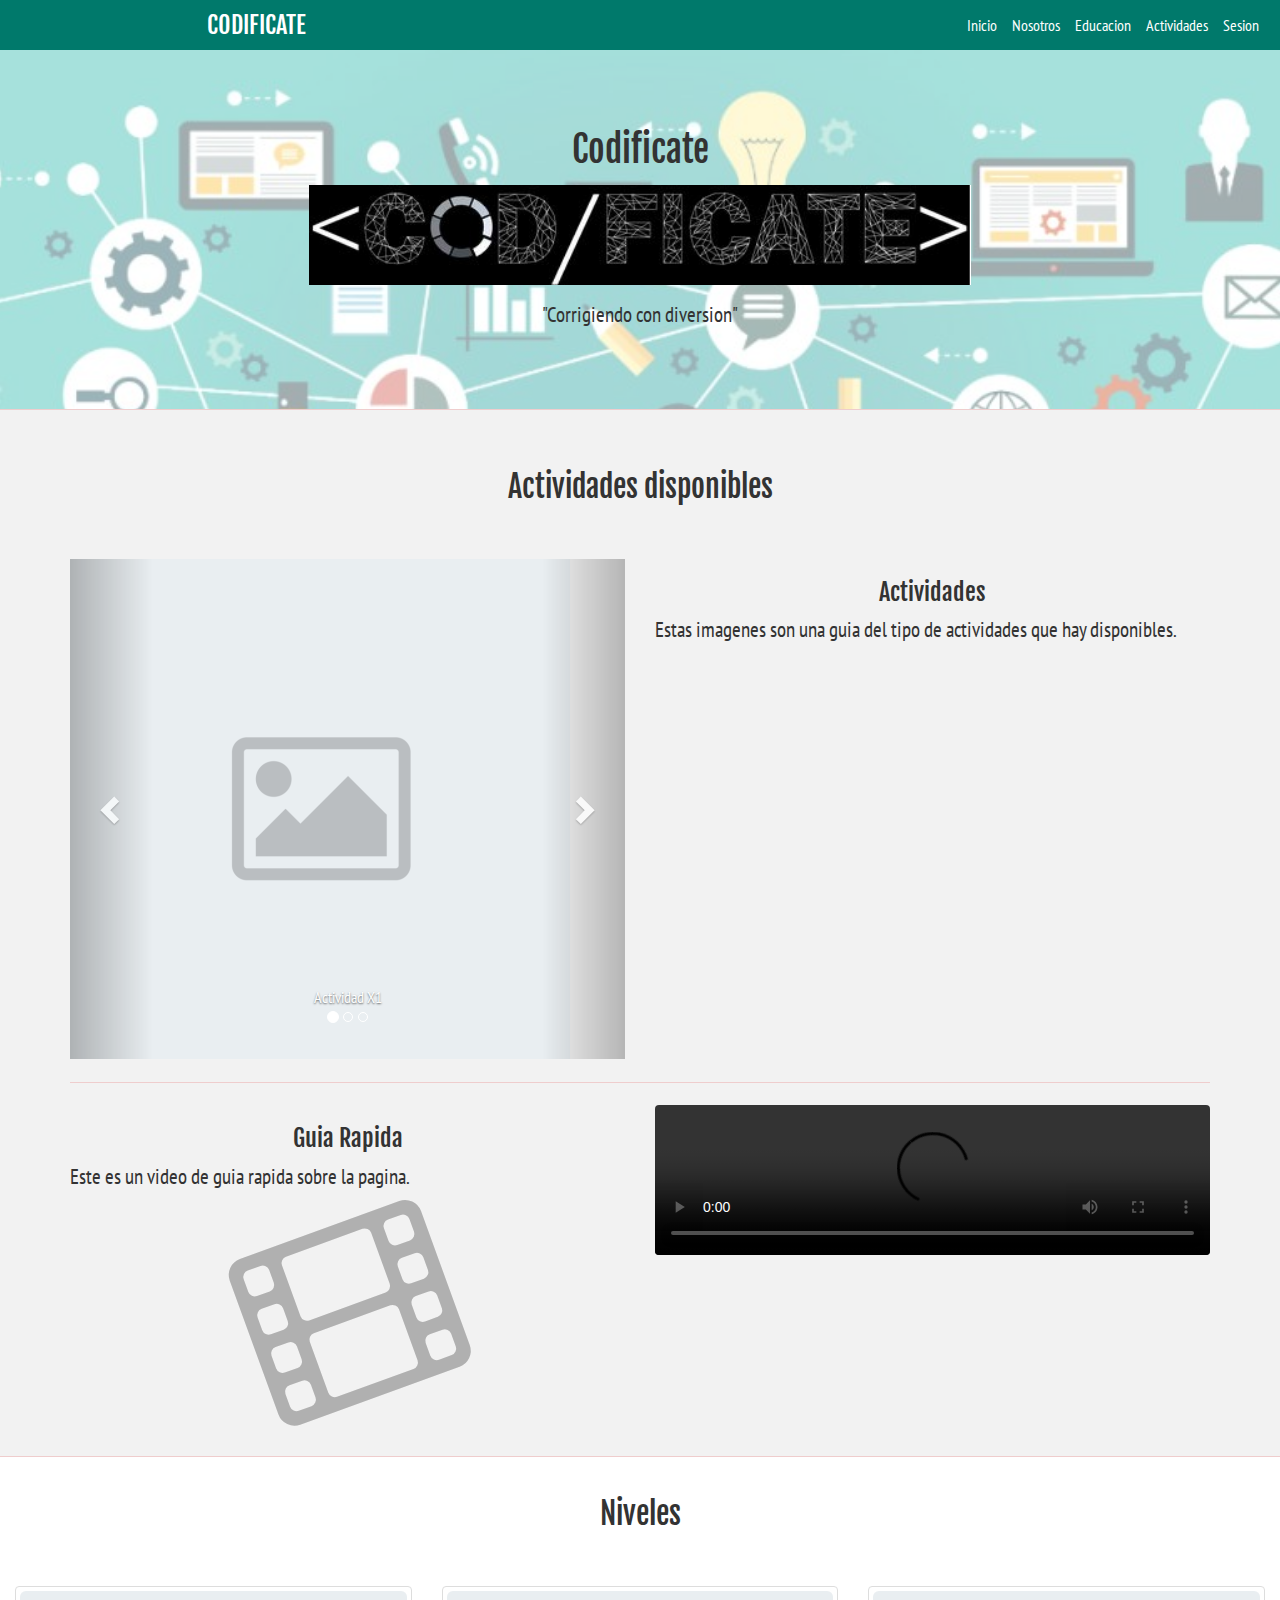
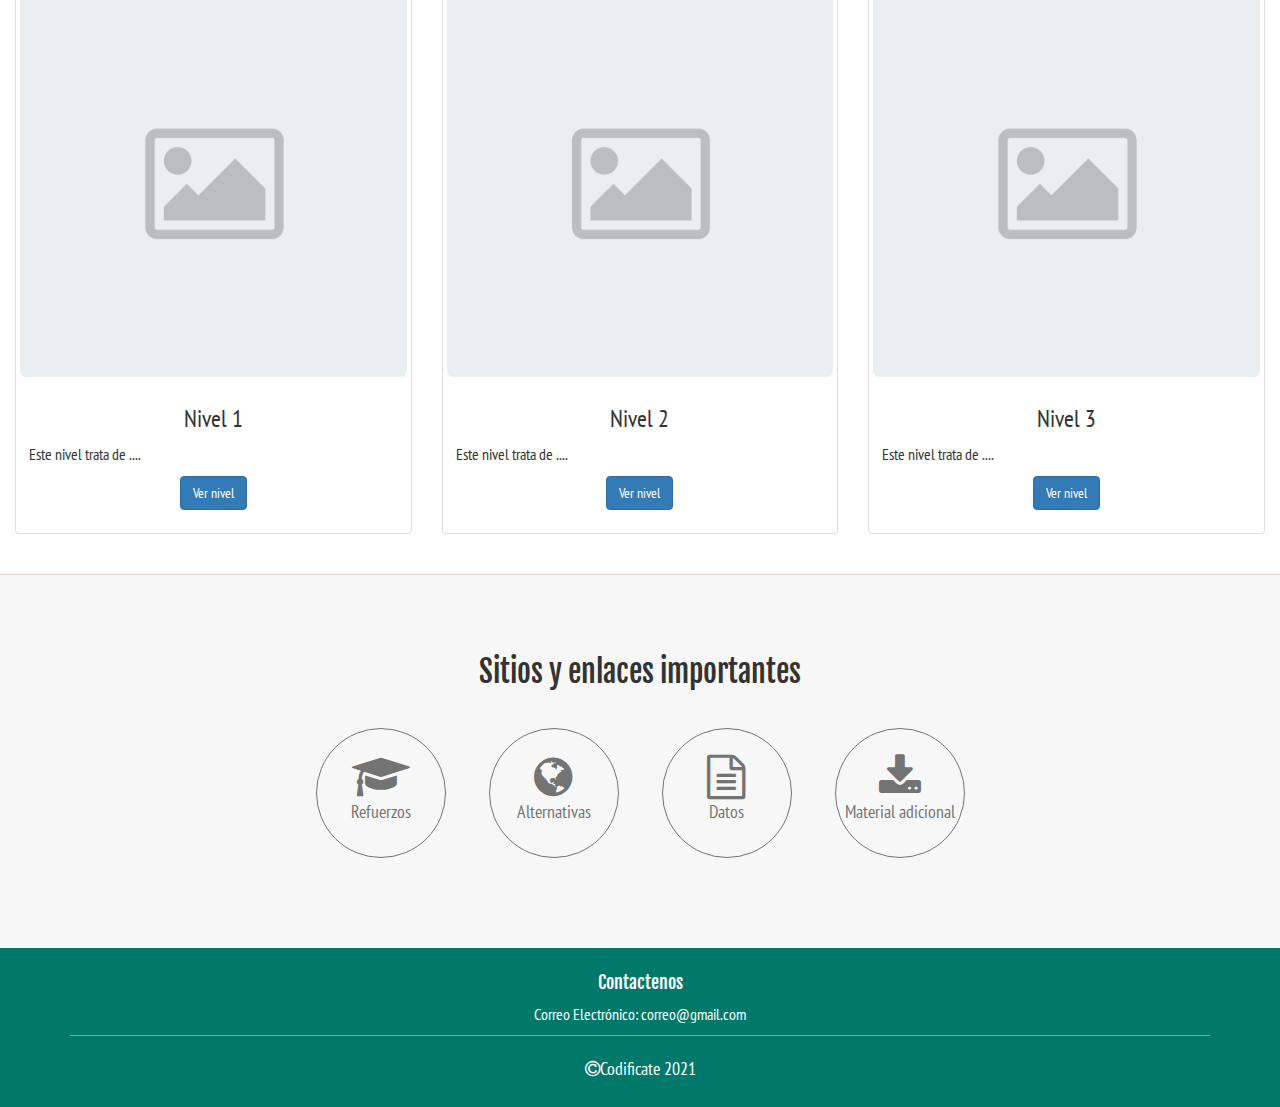
==== index.html @ 6e5decf4 "." ====
<!DOCTYPE html>
<html lang="es">
<head>
	<meta charset="UTF-8">
	<meta name="viewport" content="width=device-width, initial-scale=1">
	<title>Codificate</title>
	<link rel="stylesheet" href="css/font-awesome.min.css">
	<link rel="stylesheet" href="css/normalize.css">
	<link rel="stylesheet" href="css/bootstrap.min.css">
	<link href='http://fonts.googleapis.com/css?family=PT+Sans+Narrow' rel='stylesheet' type='text/css'>
	<link href='http://fonts.googleapis.com/css?family=Fjalla+One' rel='stylesheet' type='text/css'>
	<link rel="stylesheet" href="css/style.css">
	<script src="//ajax.googleapis.com/ajax/libs/jquery/1.11.2/jquery.min.js"></script>
	<script>window.jQuery || document.write('<script src="js/jquery-1.11.2.min.js"><\/script>')</script>
	<script src="js/modernizr.js"></script>
	<script src="js/bootstrap.min.js"></script>
	<script src="js/main.js"></script>
</head>
<body>
	<!--======================================== Boton ir arriba ========================================-->
	<i class="btn-up fa fa-arrow-circle-o-up hidden-xs"></i>
	<!--======================================== Navegación ========================================-->
	<header class="full-reset header">
		<!--======================================== Logo(Nombre INS) ========================================-->
		<div class="full-reset logo">
			<span class="hidden-lg hidden-md">Codi</span>
			<span class="hidden-xs hidden-sm">CODIFICATE</span>
		</div>
		<!--======================================== Links de navegación ========================================-->
		<nav class="full-reset navigation">
			<ul class="full-reset list-unstyled">
				<li><a href="index.html">Inicio</a></li>
				<li><a href="nosotros.html">Nosotros</a></li>
				<li><a href="educacion.html">Educacion</a></li>
				<li><a href="actividades.html">Actividades</a></li>
				<li><a href="sesion.html">Sesion</a></li>
				<!-- <li><a href="galeria.html">Cerrar sesion</a></li> -->
				<!--<li><a href="#" class="btm-mega-menu">Más &nbsp;<i class="fa fa-caret-down"></i></a></li>-->
			</ul>
		</nav>
		<!--======================================== Mega menu ========================================-->
		<!--<div class="full-reset mega-menu">
			<div class="container">
				<div class="row">
					<div class="col-xs-12 col-sm-4">
						<span class="full-reset titles">Recursos educativos</span>
						<ul class="list-unstyled full-reset">
							<li><a href="#!" class="open-link-newTab"><i class="fa fa-search"></i>&nbsp; Buscar en GOOGLE</a></li>
							<li><a href="#!" class="open-link-newTab"><i class="fa fa-graduation-cap"></i>&nbsp; Plataforma (MOODLE)</a></li>
						</ul>
					</div>
					<div class="col-xs-12 col-sm-4">
						<span class="full-reset titles">Enlaces importantes</span>
						<ul class="list-unstyled full-reset">
							<li><a href="#!" class="open-link-newTab"><i class="fa fa-university"></i>&nbsp; MINED</a></li>
							<li><a href="#!"><i class="fa fa-paw"></i>&nbsp; ARA-MACAO</a></li>
							<li><a href="#!"><i class="fa fa-globe"></i>&nbsp; JOVENES A.T.T</a></li>
							<li><a href="#!" class="open-link-newTab"><i class="fa fa-flask"></i>&nbsp; UNIVERSIDADES</a></li>
							<li><a href="#!" class="open-link-newTab"><i class="fa fa-gavel"></i>&nbsp; GOBIERNO</a></li>
						</ul>
					</div>
					<div class="col-xs-12 col-sm-4">
						<span class="full-reset titles">Archivos</span>
						<ul class="list-unstyled full-reset">
							<li><a href="#!"><i class="fa fa-star-o"></i>&nbsp; Promociones INS</a></li>
							<li><a href="#!" class="open-link-newTab"><i class="fa fa-file-text-o"></i>&nbsp; Const. de conducta</a></li>
							<li><a href="#!"><i class="fa fa-download"></i>&nbsp; Descargas</a></li>
						</ul>
					</div>
				</div>
			</div>
			<i class="fa fa-times-circle btm-mega-menu close-mega-menu fa-2x"></i>
		</div>-->
		<!--======================================== Boton menu mobil ========================================-->
		<a href="#" class=" hidden-sm hidden-md hidden-lg pull-right button-menu-mobile show-close-menu-m"><i class="fa fa-ellipsis-v"></i></a>
	</header>
	<!--======================================== Logo & Lema ========================================-->
	<section class="full-reset font-cover" style="background-image: url(assets/img/font-index2.jpg);">
		<div class="full-reset" style="height: 100%; background-color: rgba(255,255,255,.6); padding: 60px 0;">
			<h1 class="text-center titles">Codificate</h1>
			<figure class="Logo-Ins-Index">
				<img src="assets/img/logoCod.JPG" alt="Logo" class="img-responsive">
			</figure>
			<p class="lead text-center">
				"Corrigiendo con diversion"
			</p>
		</div>
	</section>
	<div class="divider-general"></div>
	<!--======================================== Video corto & carrusel========================================-->
	<section class="full-reset" style="background-color: rgb(242, 242, 242); padding: 40px 0;">
		<div class="container">
			<h2 class="text-center titles">Actividades disponibles</h2>
			<br><br>
			<!--======================================== Carrusel ========================================-->
			<div class="row">
				<div class="col-xs-12 col-sm-6 col-sm-push-6">
					<h3 class="text-center titles">Actividades</h3>
					<p class="lead">Estas imagenes son una guia del tipo de actividades que hay disponibles.
					</p>
				</div>
				<div class="col-xs-12 col-sm-6 col-sm-pull-6">
					<div id="slider-ins" class="carousel slide" data-ride="carousel">
					  <!-- Indicadores -->
					  <ol class="carousel-indicators">
					    <li data-target="#slider-ins" data-slide-to="0" class="active"></li>
					    <li data-target="#slider-ins" data-slide-to="1"></li>
					    <li data-target="#slider-ins" data-slide-to="2"></li>
					  </ol>

					  <!-- Imagenes -->
					  <div class="carousel-inner" role="listbox">
						
						<!-- Primera imagen -->
					    <div class="item active">
					      <img src="assets/gallery/default.png" alt="Default">
					      <div class="carousel-caption">
					        Actividad X1
					      </div>
					    </div>
						
						<!-- Segunda imagen -->
					    <div class="item">
					      <img src="assets/gallery/default.png" alt="Default">
					      <div class="carousel-caption">
							  Actividad X2
					      </div>
					    </div>
						
						<!-- Tercera imagen -->
					    <div class="item">
					      <img src="assets/gallery/default.png" alt="Default">
					      <div class="carousel-caption">
							  Actividad X3
					      </div>
					    </div>
					    
					  </div>

					  <!-- Controles -->
					  <a class="left carousel-control" href="#slider-ins" role="button" data-slide="prev">
					    <span class="glyphicon glyphicon-chevron-left" aria-hidden="true"></span>
					    <span class="sr-only">Previous</span>
					  </a>
					  <a class="right carousel-control" href="#slider-ins" role="button" data-slide="next">
					    <span class="glyphicon glyphicon-chevron-right" aria-hidden="true"></span>
					    <span class="sr-only">Next</span>
					  </a>
					</div>
				</div>
			</div>
			<br>
			<div class="divider-general"></div>
			<br>
			<!--======================================== Video ========================================-->
			<div class="row">
				<div class="col-xs-12 col-sm-6">
					<h3 class="text-center titles">Guia Rapida</h3>
					<p class="lead">Este es un video de guia rapida sobre la pagina.</p>
					<i class="fa fa-film icon-index hidden-xs hidden-sm"></i>
				</div>
				<div class="col-xs-12 col-sm-6">
					<video controls>
						<source src="assets/video/intro.mp4" type="video/mp4">
					</video>
				</div>
			</div>
		</div>
	</section>
	<div class="divider-general"></div>
	<!--======================================== Acontecer institucional ========================================-->
	<section class="events-ins">
		<div class="container-fluid">
			<h2 class="text-center titles">Niveles</h2>
			<br><br>
			<div class="row">
				<!--======================================== Articulo 1 ========================================-->
				<article class="col-xs-12 col-sm-6 col-md-4">
					<div class="thumbnail">
				      <img src="assets/gallery/default.png" alt="IMG" class="img-responsive img-rounded">
				      <div class="caption">
				        <h3 class="text-center">Nivel 1</h3>
				        <p class="text-justify">Este nivel trata de ....</p>
				        <p class="text-center"><a href="actividades.html#b-nivel1" class="btn btn-primary" role="button">Ver nivel</a></p>
				      </div>
				    </div>
				</article>
				<!--======================================== Articulo 2 ========================================-->
				<article class="col-xs-12 col-sm-6 col-md-4">
					<div class="thumbnail">
				      <img src="assets/gallery/default.png" alt="IMG" class="img-responsive img-rounded">
				      <div class="caption">
				        <h3 class="text-center">Nivel 2</h3>
				        <p class="text-justify">Este nivel trata de ....</p>
				        <p class="text-center"><a href="actividades.html#b-nivel2" class="btn btn-primary" role="button">Ver nivel</a></p>
				      </div>
				    </div>
				</article>
				<!--======================================== Articulo 3 ========================================-->
				<article class="col-xs-12 col-sm-6 col-md-4">
					<div class="thumbnail">
				      <img src="assets/gallery/default.png" alt="IMG" class="img-responsive img-rounded">
				      <div class="caption">
				        <h3 class="text-center">Nivel 3</h3>
				        <p class="text-justify">Este nivel trata de ....</p>
				        <p class="text-center"><a href="actividades.html#b-nivel3" class="btn btn-primary" role="button">Ver nivel</a></p>
				      </div>
				    </div>
				</article>
			</div>
		</div>
	</section>
	<div class="divider-general"></div>
	<!--======================================== Enlaces importantes ========================================-->
	<section class="text-center important-links-index">
		<h2 class="titles">Sitios y enlaces importantes</h2>

		<a href="#!" class="open-link-newTab">
			<i class="fa fa-graduation-cap"></i>
			<p>Refuerzos</p>
		</a>

	

		<a href="#!" class="open-link-newTab">
			<i class="fa fa-globe"></i>
			<p>Alternativas</p>
		</a>

		<!--<a href="#!" class="open-link-newTab">
			<i class="fa fa-star-o"></i>
			<p>Ultima act. añadida</p>
		</a>-->

		<a href="#!" class="open-link-newTab">
			<i class="fa fa-file-text-o"></i>
			<p>Datos</p>
		</a>

		<a href="#!" class="open-link-newTab">
			<i class="fa fa-download"></i>
			<p>Material adicional</p>
		</a>
	</section>
	<!--======================================== Pie de pagina ========================================-->
	<footer class="full-reset footer">
		<div class="full-reset" style="padding: 15px 0;">
			<div class="container">
				<div class="row">
					<div class="col-xs-12 col-sm-4">
						<!--<h4 class="titles text-center">Visitenos en</h4>
						<p class="text-center">Lorem ipsum dolor sit amet, consectetur adipisicing elit.</p>-->
					</div>
					<div class="col-xs-12 col-sm-4">
						<h4 class="titles text-center">Contactenos</h4>
						<p class="text-center">Correo Electrónico: correo@gmail.com</p>
					</div>
					<!--<div class="col-xs-12 col-sm-4">
						<h4 class="titles subtitles-footer">Siguenos en</h4>
						<ul class="list-unstyled links-footer">
							<li><a href="#!" class="open-link-newTab"><i class="fa fa-facebook"></i> &nbsp; Facebook</a></li>
							<li><a href="#!" class="open-link-newTab"><i class="fa fa-twitter"></i> &nbsp; Twitter</a></li>
							<li><a href="#!" class="open-link-newTab"><i class="fa fa-google-plus"></i> &nbsp; Google+</a></li>
						</ul>
					</div>-->
					<div class="col-xs-12">
						<div class="full-reset footer-copyright"><i class="fa fa-copyright"></i>Codificate 2021</div>
					</div>
				</div>
			</div>
		</div>
	</footer>
</body>
</html>
---- css/style.css ----
/*=======================================================================================================
=                                              Estilos generales                                        =
========================================================================================================*/
html, body {
    height: 100%;
    margin: 0;
    padding: 0;
    width: 100%;
    font-family: 'PT Sans Narrow', sans-serif;
    font-size: 16px;
    background-color: #fff;
    position: relative;
}
video{
    width: 100%;
    height: auto;
    display: block;
    border-radius: 4px;
}
.full-reset{
    margin: 0;
    padding: 0;
    width: 100%;
}
.font-cover{
    background-color: #fff;
    background-position: center center;
    background-repeat: no-repeat;
    background-size: cover;
    background-attachment: fixed;
}
.titles{
    font-family: 'Fjalla One', sans-serif;
}
.center-box{
    margin: 0 auto;
}
.btn-up{
    position: fixed;
    bottom: 2%;
    right: 2%;
    z-index: 9999;
    background: transparent;
    width: 29px;
    height: auto;
    color: #00897B;;
    line-height: 25px;
    font-size: 30px;
    text-align: center;
    border-radius: 50px;
    cursor: pointer;
    text-shadow: 0 0 1px #333;
    display: none;
}
.divider-general{
    width: 100%;
    height: 1px;
    margin: 0;
    padding: 0;
    background-color: #EFCDCD;
}
.table > tbody > tr > td,
.table > thead > tr > th{
    vertical-align: middle;
}
/*************** Estilos del header y nav ***************/
.header{
    background-color: #00796b;
    height: 50px;
    color: #fff;
    position: relative;
    z-index: 97;
}
.logo{
    height: 50px;
    line-height: 50px;
    text-align: center;
    font-size: 24px;
    font-family: 'Fjalla One', sans-serif;
    width: 15%;
    position: absolute;
    top: 0;
    left: 0;
}
.navigation{
    height: 50px;
    width: 85%;
    position: absolute;
    top: 0;
    right: 0;
}
.navigation ul{
    height: 50px;
    padding-right: 15px;
    text-align: right;
}
.navigation ul li{
    position: relative;
    display: inline-block;
    height: 50px;
    margin: 0;
    padding: 0 1px;
}
.navigation ul li a{
    position: relative;
    text-align: center;
    color: #fff;
    height: 50px;
    width: 100%;
    line-height: 50px;
    font-size: 16px;
    padding: 0 5px;
    cursor: pointer;
    display: block;
    -webkit-user-select: none;
    -moz-user-select: none;
    -ms-user-select: none;
    user-select: none;
}
.navigation ul li a:active,
.navigation ul li a:focus{
    outline: none;
    text-decoration: none;
}
.navigation ul li a:hover{
    color: #F0F4C3;
    text-decoration: none;
}
.button-menu-mobile{
    margin: 0;
    padding: 0 17px;
    font-size: 25px;
    color: #fff;
    line-height: 50px;
    height: 50px;
    transition: all .3s ease-in-out;
}
.button-menu-mobile:focus,
.button-menu-mobile:active{
    color: #fff;
    outline: none;
}
.button-menu-mobile:hover{
    color: #fff;
}
.mega-menu{
    position: absolute;
    top: 50px;
    left: 0;
    background-color: rgba(0,121,107,.97);
    color: #fff;
    z-index: 99999;
    border-top: 1px solid rgba(255,255,255,.5);
    padding: 20px 0;
    opacity: 0;
    pointer-events: none;
    transition: .4s all ease-in-out;
}
.mega-menu span{
    color: #F0F4C3;
}
.mega-menu ul{
    padding: 10px 0 0 0;
}
.mega-menu ul li,
.mega-menu ul li a{
    height: 30px;
    line-height: 30px;
}
.mega-menu ul li{
   display: block;
   width: 100%; 
}
.mega-menu ul li a{
    color: #fff;
    -moz-transition: .3s all ease-in-out;
    -ms-transition: .3s all ease-in-out;
    -webkit-transition: .3s all ease-in-out;
    transition: .3s all ease-in-out;
}
.mega-menu ul li a:hover{
    text-decoration: none;
    color: #FFA726;
}
.mega-menu ul li a:active,
.mega-menu ul li a:focus{
    outline: none;
    text-decoration: none;
}
.show-mega-menu{
    opacity: 1;
    height: auto !important;
    pointer-events: auto;
}
.close-mega-menu{
    color: #fff !important;
    position: absolute;
    cursor: pointer;
    right: 15px;
    bottom: 10px;
}
/*************** Estilos del pie de pagina ***************/
.footer{ 
    clear:both;
    color: #fff;
    background-color: #00796b;
    position: relative;
    height: auto;
}
.footer-copyright{
    padding: 20px 0 10px 0;
    font-size: 18px;
    text-align: center;
    border-top: 1px solid rgba(255,255,255,.4);
}
.links-footer,
.subtitles-footer{
    padding-left: 50px;
}

.links-footer li a{
    color: #fff;
}
.links-footer li a:hover{
    color: #FFCA28;
    text-decoration: none;
}
.links-footer li a:active,
.links-footer li a:focus{
    outline: none;
    text-decoration: none;
    color: #FFCA28;
}
/*=======================================================================================================
=                                              Estilos index                                            =
========================================================================================================*/
.Logo-Ins-Index img{
    height: 100px;
    margin: 15px auto;
}
.icon-index{
    font-size: 190px;
    margin: 15px;
    transform: rotate(-20deg);
    -moz-transform: rotate(-20deg);
    -ms-transform: rotate(-20deg);
    -webkit-transform: rotate(-20deg);
    display: block;
    text-align: center;
    color: #B0B0B0;
}
/************** Sitios de la institución ***************/
.important-links-index{
    background-color: #F7F7F7; 
    padding: 60px 0;
    height: auto;
}
.important-links-index a{
    border: 1px solid #737373;
    background-color: transparent;
    height: 130px;
    width: 130px;
    display: inline-block;
    border-radius: 50%;
    color: #737373;
    margin: 30px 20px;
    text-align: center;
    transition: .3s all ease-in-out;
    -moz-transition: .3s all ease-in-out;
    -ms-transition: .3s all ease-in-out;
    -webkit-transition: .3s all ease-in-out;
}
.important-links-index a:hover{
    text-decoration: none;
    background-color: #2E7D32;
    border: 1px solid #F57C00;
    transform: scale(1.2);
    -moz-transform: scale(1.2);
    -ms-transform: scale(1.2);
    -webkit-transform: scale(1.2);
}
.important-links-index a:hover p,
.important-links-index a:hover i{
    color: #FFF;
}
.important-links-index a:active,
.important-links-index a:focus{
    outline: none;
    text-decoration: none;
}
.important-links-index a i,
.important-links-index a p{
    transition: .3s all ease-in-out;
    -moz-transition: .3s all ease-in-out;
    -ms-transition: .3s all ease-in-out;
    -webkit-transition: .3s all ease-in-out;
    transform: translateY(25px);
    -moz-transform: translateY(25px);
    -ms-transform: translateY(25px);
    -webkit-transform: translateY(25px);
}
.important-links-index a i{
    font-size: 45px;
}
.important-links-index a p{
    font-size: 18px;
}
/************** Estilos eventos***************/
.events-ins{
    position: relative;
    width: 100%;
    margin: 0;
    padding: 20px 0;
    height: auto;
    background-color: #fff;
}
/*=======================================================================================================
=                                            Estilos institucion                                        =
========================================================================================================*/
/*************** Estilos de la navegacion ***************/
.info-section-ins article{
    padding: 50px 0;
}
.scroll-navigation-ins{
    position: fixed;
    padding-top: 60px;
    height: 100%;
    top: 0;
    right: 0;
    width: 270px;
    border-left: 1px solid #EFCDCD;
    background-color: #F8F8F8;
}
.scroll-navigation-ins ul li{
    display: block;
    width: 100%;
    text-align: center;
    cursor: pointer;
    height: 35px;
    line-height: 35px;
    font-size: 16px;
    margin: 0;
    color: #1976D2;
    -mos-transition: all .3s ease-in-out;
    -ms-transition: all .3s ease-in-out;
    -webkit-transition: all .3s ease-in-out;
    transition: all .3s ease-in-out;
}
.scroll-navigation-ins ul li:hover{
    -moz-transform: scale(1.2);
    -ms-transform: scale(1.2);
    -webkit-transform: scale(1.2);
    transform: scale(1.2);
    color: #0D47A1;
}
.scroll-navigation-ins figure img{
    height: 100px;
}
#mapa-ins{
    margin: 0;
    padding: 0;
    width: 100%;
    height: 500px;
    border-radius: 4px;
}
/*=======================================================================================================
=                                             Estilos sesion                                           =
========================================================================================================*/
.login{
    text-align: center;
}

.section-gallery-ins{
    background-color: #fff; 
    padding: 30px 0;
    width: 100%;
}
.section-gallery-ins > article{
    padding-bottom: 30px;
    padding-top: 30px;
}
.section-gallery-ins > article > h2{
    padding-bottom: 40px;
}
.tile-gallery{
    position: relative;
    width: 100%;
    height: auto;
    border-radius: 5px;
    padding: 10px;
    background-color: #F7F7F7;
    border: 1px dashed #EFCDCD;
    margin: 10px 0;
}
.tile-gallery img{
    max-width: 200px;
    max-height: 200px;
    margin: 15px auto;
    display: block;
    border-radius: 50%;
}
.tile-gallery p{
    color: #000000;
}
.tile-gallery span{
    display: block;
    color: #696969;
    margin-bottom: 10px;
}
.tile-gallery a{
    color: #B0B0B0;
    display: block;
    font-size: 19px;
    margin: 10px 0;
    text-align: center;
    transition: .3s all ease-in-out;
    -moz-transition: .3s all ease-in-out;
    -ms-transition: .3s all ease-in-out;
    -webkit-transition: .3s all ease-in-out;
}
.tile-gallery a:hover{
    text-decoration: none;
    transform: scale(1.2);
    -moz-transform: scale(1.2);
    -ms-transform: scale(1.2);
    -webkit-transform: scale(1.2);
    color: #333;
}
.tile-gallery a:active,
.tile-gallery a:focus{
    outline: none;
    text-decoration: none;
}
/*=======================================================================================================
=                                        Media queries                                                  =
========================================================================================================*/

/* col-xs */
@media (max-width: 767px) {
    .font-cover{
        background-attachment: inherit;
    }
    .navigation{
        height: 0;
        width: 100%;
        position: absolute;
        top: 50px;
        background-color: #00796b;
        border-top: 1px solid rgba(255,255,255,.2);
        pointer-events: none;
        opacity: 0;
        transition: all .3s ease-in-out;
        -moz-transition: all .3s ease-in-out;
        -webkit-transition: all .3s ease-in-out;
        -ms-transition: all .3s ease-in-out;
        z-index: 99;
    }
    .show-navigations{
        pointer-events: auto;
        opacity: 1;
        height: auto !important;
    }
    .navigation ul{
        height: auto;
        padding-right: 10px;
        padding-left: 10px;
        text-align: left;
    }
    .navigation ul li{
        display: block;
        height: auto;
        padding: 0;
    }
    .navigation ul li a{
         text-align: left;
         height: 40px;
         width: 100%;
         line-height: 40px;
         font-size: 16px;
         padding: 0;
         border-bottom: 1px solid rgba(255,255,255,.2);
    }
    h1{
        font-size: 22px;
    }
    h2{
        font-size: 20px;
    }
    h3{
        font-size: 18px;
    }
    .links-footer,
    .subtitles-footer{
        padding-left: 0;
        text-align: center;
    }
    #mapa-ins{
        margin: 0 auto;
        width: 90%;
        height: 370px;
    }
    .close-mega-menu{
        bottom: 0;
        top: 7px;
    }
    .mega-menu ul{
        margin-bottom: 25px;
    }
}

/* col-sm */
@media (min-width: 768px) and (max-width: 991px) {
    h1{
        font-size: 25px;
    }
    h2{
        font-size: 22px;
    }
    h3{
        font-size: 20px;
    }
    .scroll-navigation-ins{
        width: 235px;
    }
    .Logo-Ins-Index img{
        height: 200px;
    }
}

/* col-md */
@media (min-width: 992px) and (max-width: 1199px) {
    .navigation{
        width: 64%;
    } 
    .logo{
        width: 36%;
        font-size: 20px;
    } 
    .scroll-navigation-ins{
        width: 230px;
    }
}

/* col-lg */
@media (min-width: 1200px) {
    .navigation{
        width: 60%;
    } 
    .logo{
        width: 40%;
    } 
}
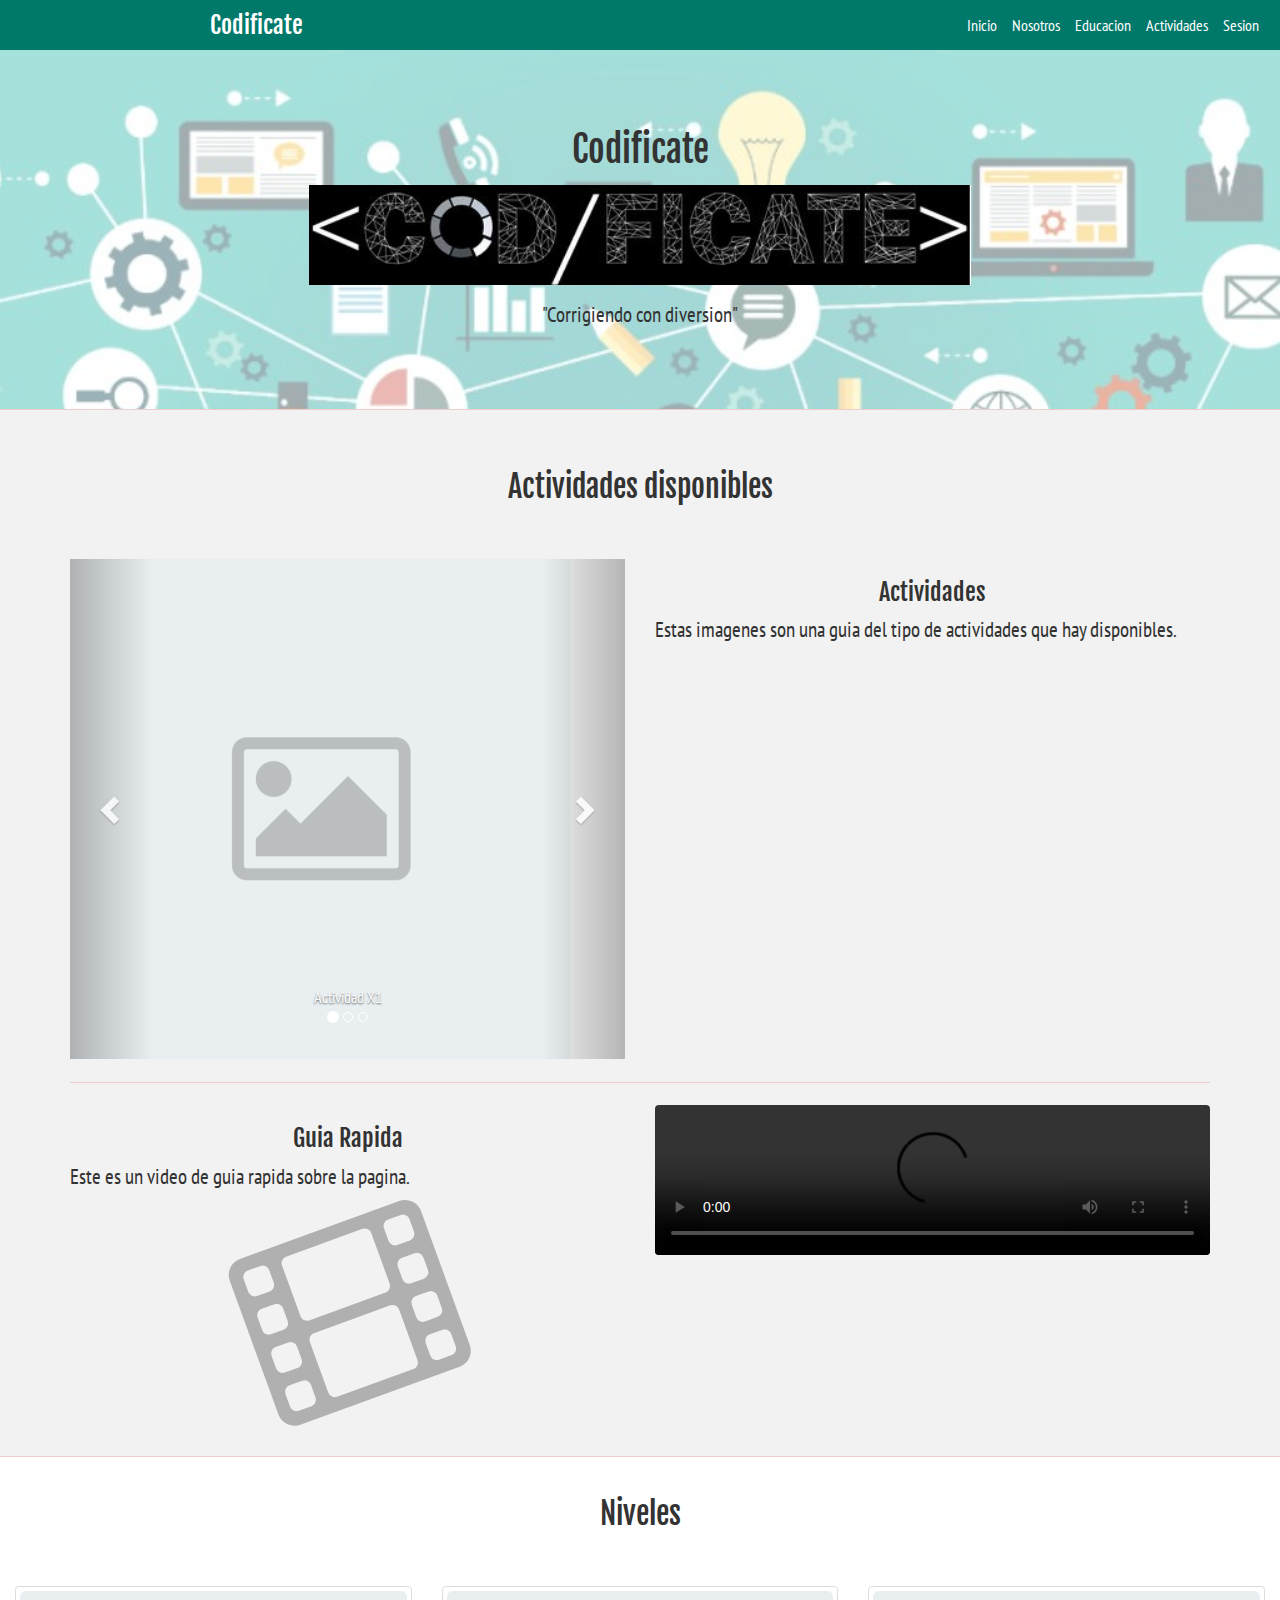
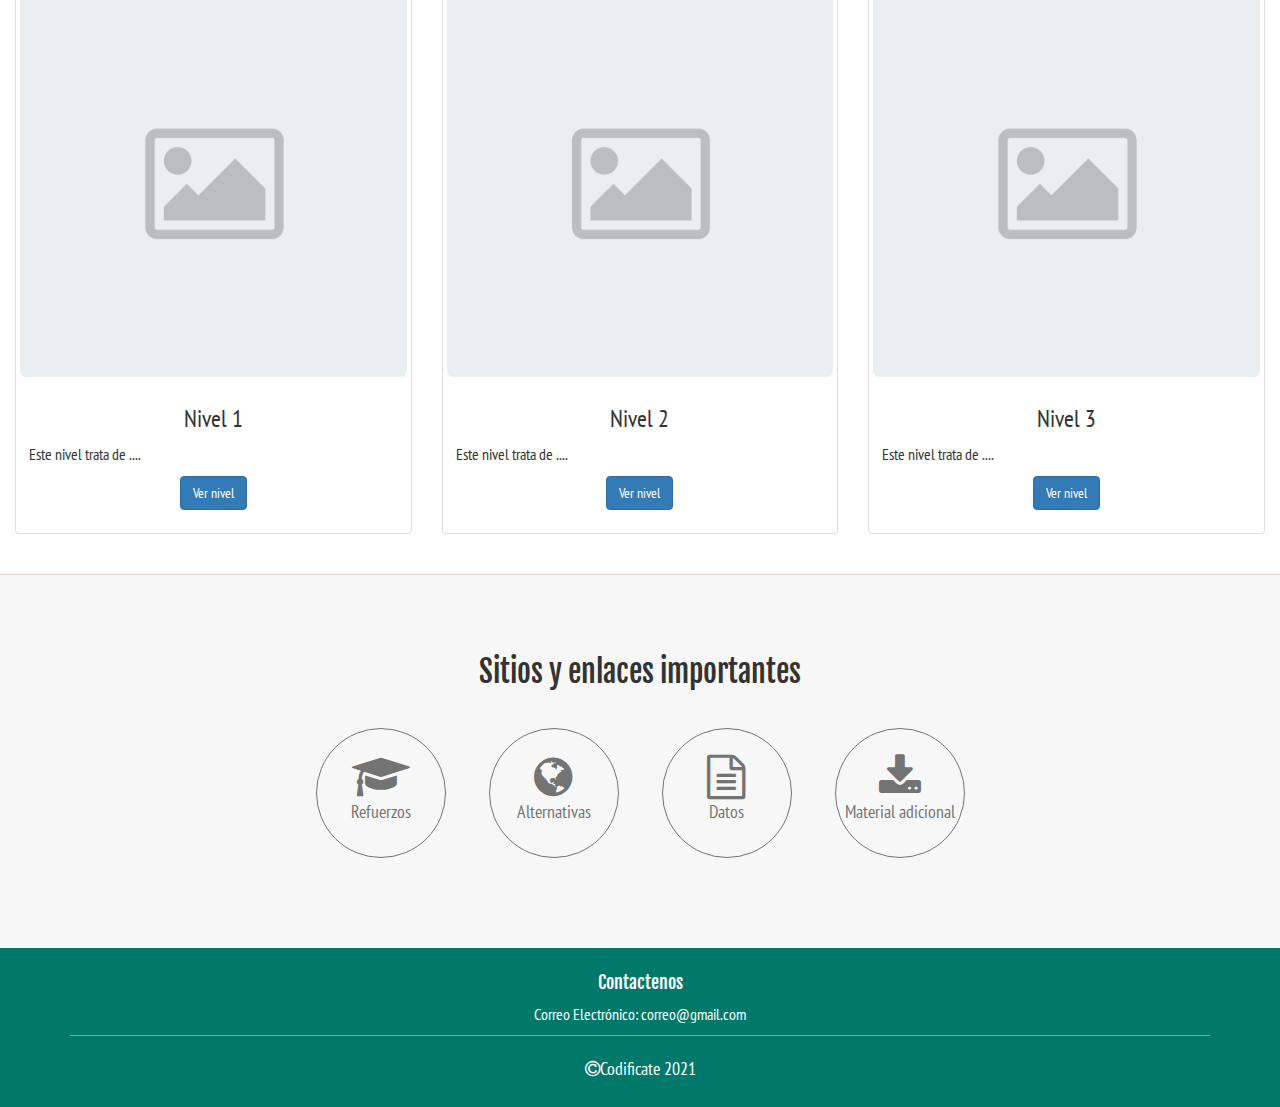
==== commit d634859a: "." ====
--- a/index.html
+++ b/index.html
@@ -23,8 +23,8 @@
 	<header class="full-reset header">
 		<!--======================================== Logo(Nombre INS) ========================================-->
 		<div class="full-reset logo">
-			<span class="hidden-lg hidden-md">Codi</span>
-			<span class="hidden-xs hidden-sm">CODIFICATE</span>
+			<span class="hidden-lg hidden-md">Codificate</span>
+			<span class="hidden-xs hidden-sm">Codificate</span>
 		</div>
 		<!--======================================== Links de navegación ========================================-->
 		<nav class="full-reset navigation">
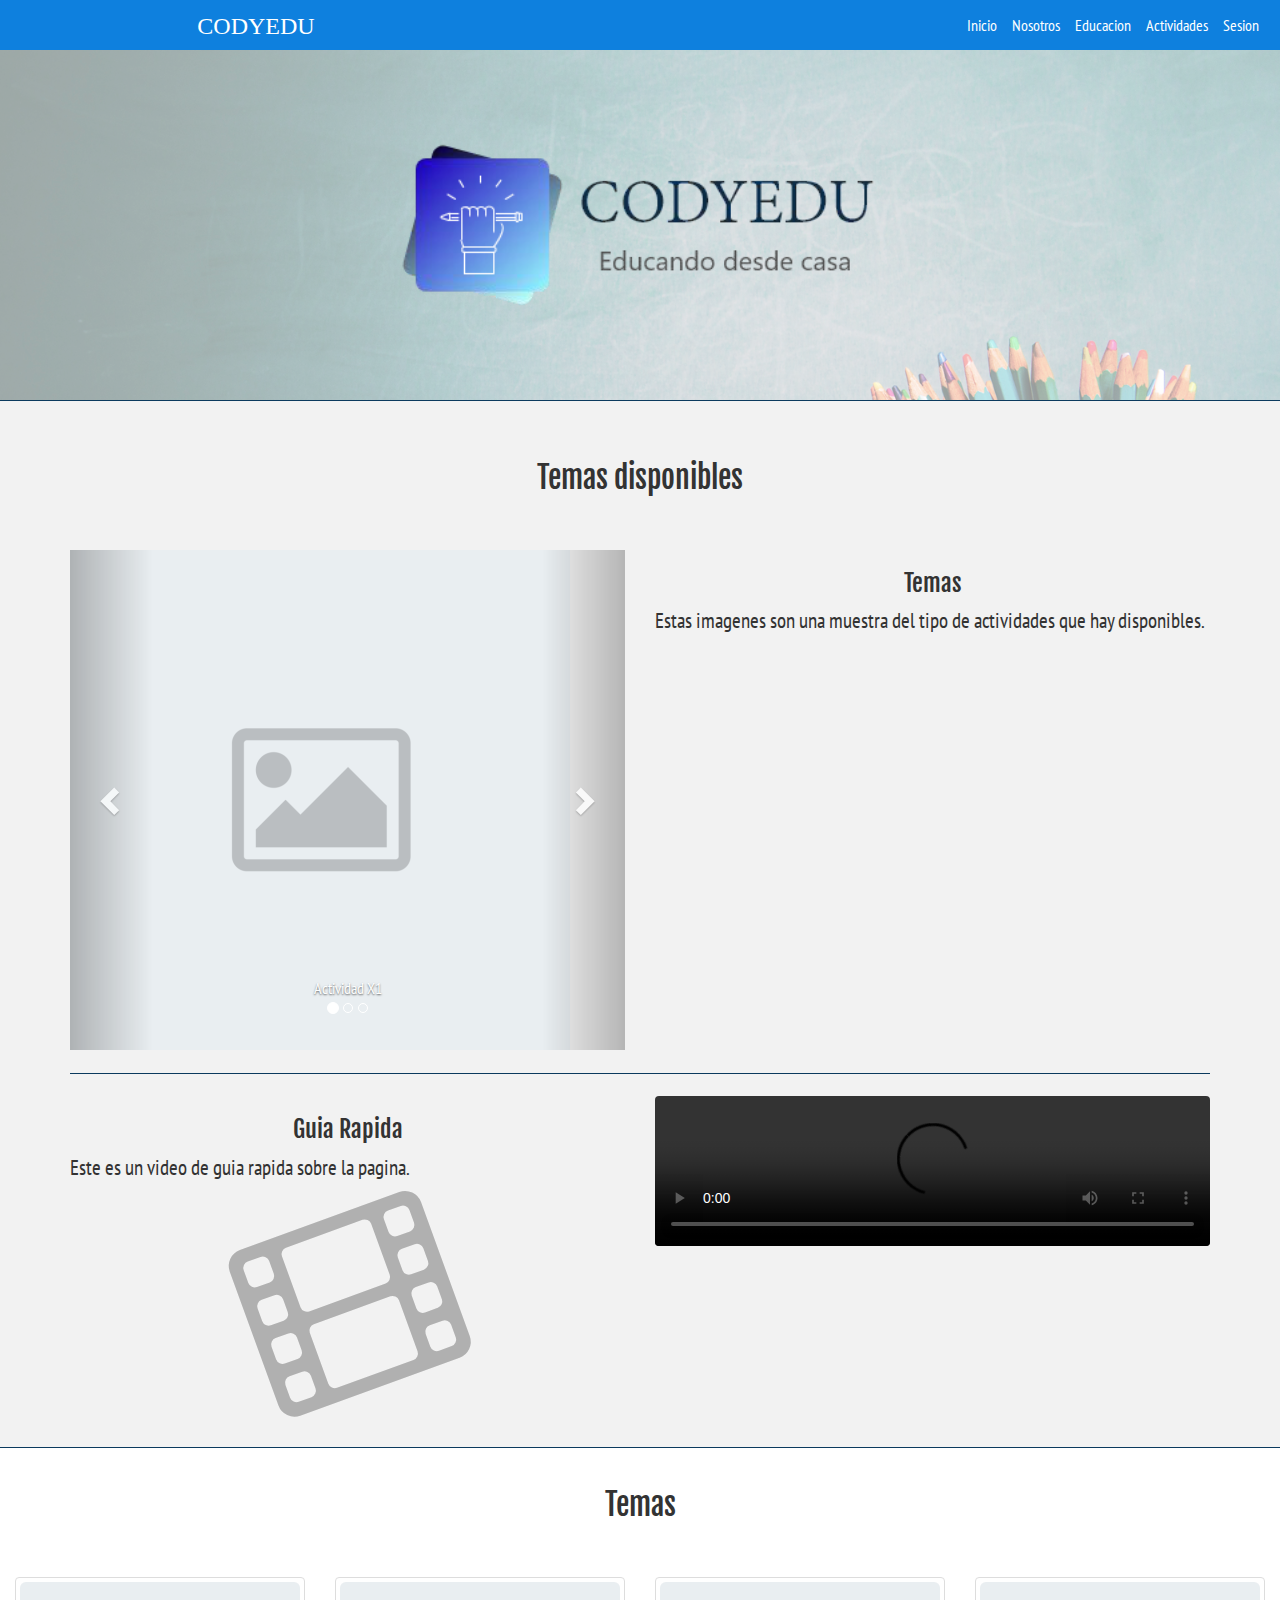
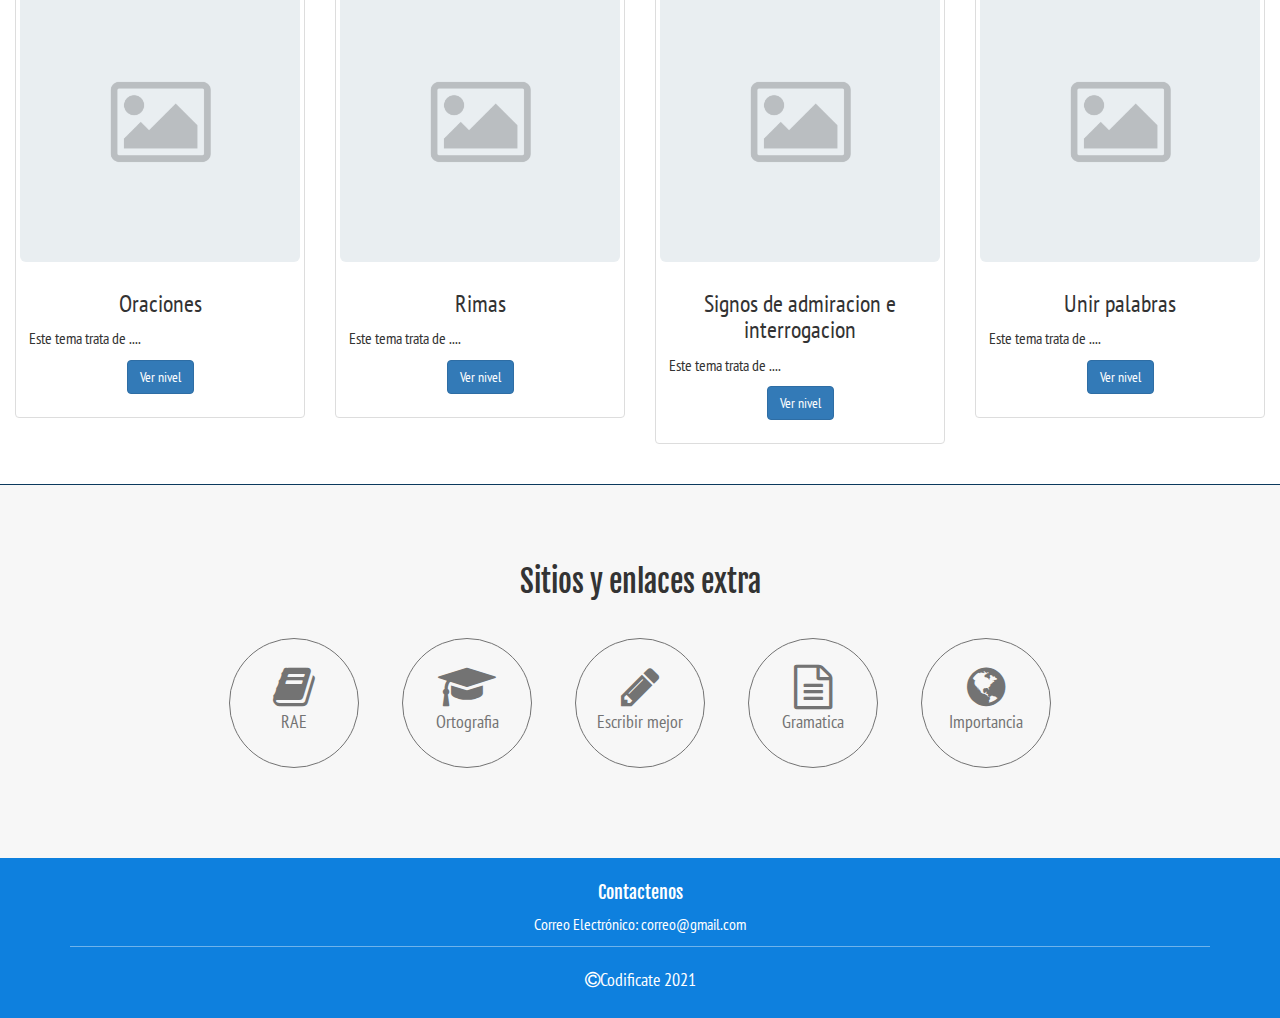
==== commit bc794963: "." ====
--- a/index.html
+++ b/index.html
@@ -23,8 +23,8 @@
 	<header class="full-reset header">
 		<!--======================================== Logo(Nombre INS) ========================================-->
 		<div class="full-reset logo">
-			<span class="hidden-lg hidden-md">Codificate</span>
-			<span class="hidden-xs hidden-sm">Codificate</span>
+			<span class="hidden-lg hidden-md" id="codyeduHeadS">CODYEDU</span>
+			<span class="hidden-xs hidden-sm" ID="codyeduHead">CODYEDU</span>
 		</div>
 		<!--======================================== Links de navegación ========================================-->
 		<nav class="full-reset navigation">
@@ -75,28 +75,28 @@
 		<a href="#" class=" hidden-sm hidden-md hidden-lg pull-right button-menu-mobile show-close-menu-m"><i class="fa fa-ellipsis-v"></i></a>
 	</header>
 	<!--======================================== Logo & Lema ========================================-->
-	<section class="full-reset font-cover" style="background-image: url(assets/img/font-index2.jpg);">
+	<section class="full-reset font-cover" style="background-image: url(assets/img/font-index3.jpg);">
 		<div class="full-reset" style="height: 100%; background-color: rgba(255,255,255,.6); padding: 60px 0;">
-			<h1 class="text-center titles">Codificate</h1>
+			<!--<h1 class="text-center titles">Codificate</h1>-->
 			<figure class="Logo-Ins-Index">
-				<img src="assets/img/logoCod.JPG" alt="Logo" class="img-responsive">
+				<img src="assets/img/logoCod.png" alt="Logo" class="img-responsive" id="logoIndex">
 			</figure>
-			<p class="lead text-center">
+			<!--<p class="lead text-center">
 				"Corrigiendo con diversion"
-			</p>
+			</p>-->
 		</div>
 	</section>
 	<div class="divider-general"></div>
 	<!--======================================== Video corto & carrusel========================================-->
 	<section class="full-reset" style="background-color: rgb(242, 242, 242); padding: 40px 0;">
 		<div class="container">
-			<h2 class="text-center titles">Actividades disponibles</h2>
+			<h2 class="text-center titles">Temas disponibles</h2>
 			<br><br>
 			<!--======================================== Carrusel ========================================-->
 			<div class="row">
 				<div class="col-xs-12 col-sm-6 col-sm-push-6">
-					<h3 class="text-center titles">Actividades</h3>
-					<p class="lead">Estas imagenes son una guia del tipo de actividades que hay disponibles.
+					<h3 class="text-center titles">Temas</h3>
+					<p class="lead">Estas imagenes son una muestra del tipo de actividades que hay disponibles.
 					</p>
 				</div>
 				<div class="col-xs-12 col-sm-6 col-sm-pull-6">
@@ -134,7 +134,13 @@
 							  Actividad X3
 					      </div>
 					    </div>
-					    
+
+						  <div class="item">
+							  <img src="assets/gallery/default.png" alt="Default">
+							  <div class="carousel-caption">
+								  Actividad X4
+							  </div>
+						  </div>
 					  </div>
 
 					  <!-- Controles -->
@@ -171,75 +177,86 @@
 	<!--======================================== Acontecer institucional ========================================-->
 	<section class="events-ins">
 		<div class="container-fluid">
-			<h2 class="text-center titles">Niveles</h2>
+			<h2 class="text-center titles">Temas</h2>
 			<br><br>
 			<div class="row">
 				<!--======================================== Articulo 1 ========================================-->
-				<article class="col-xs-12 col-sm-6 col-md-4">
+				<article class="col-xs-12 col-sm-6 col-md-3">
 					<div class="thumbnail">
 				      <img src="assets/gallery/default.png" alt="IMG" class="img-responsive img-rounded">
 				      <div class="caption">
-				        <h3 class="text-center">Nivel 1</h3>
-				        <p class="text-justify">Este nivel trata de ....</p>
+				        <h3 class="text-center">Oraciones</h3>
+				        <p class="text-justify">Este tema trata de ....</p>
 				        <p class="text-center"><a href="actividades.html#b-nivel1" class="btn btn-primary" role="button">Ver nivel</a></p>
 				      </div>
 				    </div>
 				</article>
 				<!--======================================== Articulo 2 ========================================-->
-				<article class="col-xs-12 col-sm-6 col-md-4">
+				<article class="col-xs-12 col-sm-6 col-md-3">
 					<div class="thumbnail">
 				      <img src="assets/gallery/default.png" alt="IMG" class="img-responsive img-rounded">
 				      <div class="caption">
-				        <h3 class="text-center">Nivel 2</h3>
-				        <p class="text-justify">Este nivel trata de ....</p>
+				        <h3 class="text-center">Rimas</h3>
+				        <p class="text-justify">Este tema trata de ....</p>
 				        <p class="text-center"><a href="actividades.html#b-nivel2" class="btn btn-primary" role="button">Ver nivel</a></p>
 				      </div>
 				    </div>
 				</article>
 				<!--======================================== Articulo 3 ========================================-->
-				<article class="col-xs-12 col-sm-6 col-md-4">
+				<article class="col-xs-12 col-sm-6 col-md-3">
 					<div class="thumbnail">
 				      <img src="assets/gallery/default.png" alt="IMG" class="img-responsive img-rounded">
 				      <div class="caption">
-				        <h3 class="text-center">Nivel 3</h3>
-				        <p class="text-justify">Este nivel trata de ....</p>
+				        <h3 class="text-center">Signos de admiracion e interrogacion</h3>
+				        <p class="text-justify">Este tema trata de ....</p>
 				        <p class="text-center"><a href="actividades.html#b-nivel3" class="btn btn-primary" role="button">Ver nivel</a></p>
 				      </div>
 				    </div>
 				</article>
+				<!--======================================== Articulo 4 ========================================-->
+				<article class="col-xs-12 col-sm-6 col-md-3">
+					<div class="thumbnail">
+						<img src="assets/gallery/default.png" alt="IMG" class="img-responsive img-rounded">
+						<div class="caption">
+							<h3 class="text-center">Unir palabras</h3>
+							<p class="text-justify">Este tema trata de ....</p>
+							<p class="text-center"><a href="actividades.html#b-nivel3" class="btn btn-primary" role="button">Ver nivel</a></p>
+						</div>
+					</div>
+				</article>
 			</div>
 		</div>
 	</section>
 	<div class="divider-general"></div>
 	<!--======================================== Enlaces importantes ========================================-->
 	<section class="text-center important-links-index">
-		<h2 class="titles">Sitios y enlaces importantes</h2>
-
-		<a href="#!" class="open-link-newTab">
+		<h2 class="titles">Sitios y enlaces extra</h2>
+
+		<a href="https://www.rae.es/obras-academicas/gramatica" class="open-link-newTab">
+			<i class="fa fa-book"></i>
+			<p>RAE</p>
+		</a>
+
+	
+
+		<a href="https://educrea.cl/10-consejos-mejorar-la-ortografia/" class="open-link-newTab">
 			<i class="fa fa-graduation-cap"></i>
-			<p>Refuerzos</p>
-		</a>
-
-	
-
-		<a href="#!" class="open-link-newTab">
+			<p>Ortografia</p>
+		</a>
+
+		<a href="https://www.superprof.mx/blog/aprender-a-escribir-mejor-en-espanol/" class="open-link-newTab">
+			<i class="fa fa-pencil"></i>
+			<p>Escribir mejor</p>
+		</a>
+
+		<a href="https://vhlblog.vistahigherlearning.com/importancia-de-la-gramatica.html" class="open-link-newTab">
+			<i class="fa fa-file-text-o"></i>
+			<p>Gramatica</p>
+		</a>
+
+		<a href="https://www.importancia.org/ortografia.php" class="open-link-newTab">
 			<i class="fa fa-globe"></i>
-			<p>Alternativas</p>
-		</a>
-
-		<!--<a href="#!" class="open-link-newTab">
-			<i class="fa fa-star-o"></i>
-			<p>Ultima act. añadida</p>
-		</a>-->
-
-		<a href="#!" class="open-link-newTab">
-			<i class="fa fa-file-text-o"></i>
-			<p>Datos</p>
-		</a>
-
-		<a href="#!" class="open-link-newTab">
-			<i class="fa fa-download"></i>
-			<p>Material adicional</p>
+			<p>Importancia</p>
 		</a>
 	</section>
 	<!--======================================== Pie de pagina ========================================-->
--- a/css/style.css
+++ b/css/style.css
@@ -43,7 +43,7 @@
     background: transparent;
     width: 29px;
     height: auto;
-    color: #00897B;;
+    color: #0b3a5e;
     line-height: 25px;
     font-size: 30px;
     text-align: center;
@@ -57,15 +57,23 @@
     height: 1px;
     margin: 0;
     padding: 0;
-    background-color: #EFCDCD;
+    background-color: #0b3a5e;
 }
 .table > tbody > tr > td,
 .table > thead > tr > th{
     vertical-align: middle;
 }
 /*************** Estilos del header y nav ***************/
+#codyeduHead{
+    font-family: codyeduHead;
+    size: auto;
+}
+#codyeduHeadS{
+    font-family: codyeduHead;
+    size: auto;
+}
 .header{
-    background-color: #00796b;
+    background-color: #0e80de;
     height: 50px;
     color: #fff;
     position: relative;
@@ -203,7 +211,7 @@
 .footer{ 
     clear:both;
     color: #fff;
-    background-color: #00796b;
+    background-color: #0e80de;
     position: relative;
     height: auto;
 }
@@ -248,6 +256,9 @@
     display: block;
     text-align: center;
     color: #B0B0B0;
+}
+#logoIndex{
+    height: 200px
 }
 /************** Sitios de la institución ***************/
 .important-links-index{
@@ -272,8 +283,8 @@
 }
 .important-links-index a:hover{
     text-decoration: none;
-    background-color: #2E7D32;
-    border: 1px solid #F57C00;
+    background-color: #0e80de;
+    border: 1px solid #0b3a5e;
     transform: scale(1.2);
     -moz-transform: scale(1.2);
     -ms-transform: scale(1.2);
@@ -328,7 +339,7 @@
     top: 0;
     right: 0;
     width: 270px;
-    border-left: 1px solid #EFCDCD;
+    border-left: 1px solid #0b3a5e;
     background-color: #F8F8F8;
 }
 .scroll-navigation-ins ul li{
@@ -389,7 +400,7 @@
     border-radius: 5px;
     padding: 10px;
     background-color: #F7F7F7;
-    border: 1px dashed #EFCDCD;
+    border: 1px dashed #0e80de;
     margin: 10px 0;
 }
 .tile-gallery img{
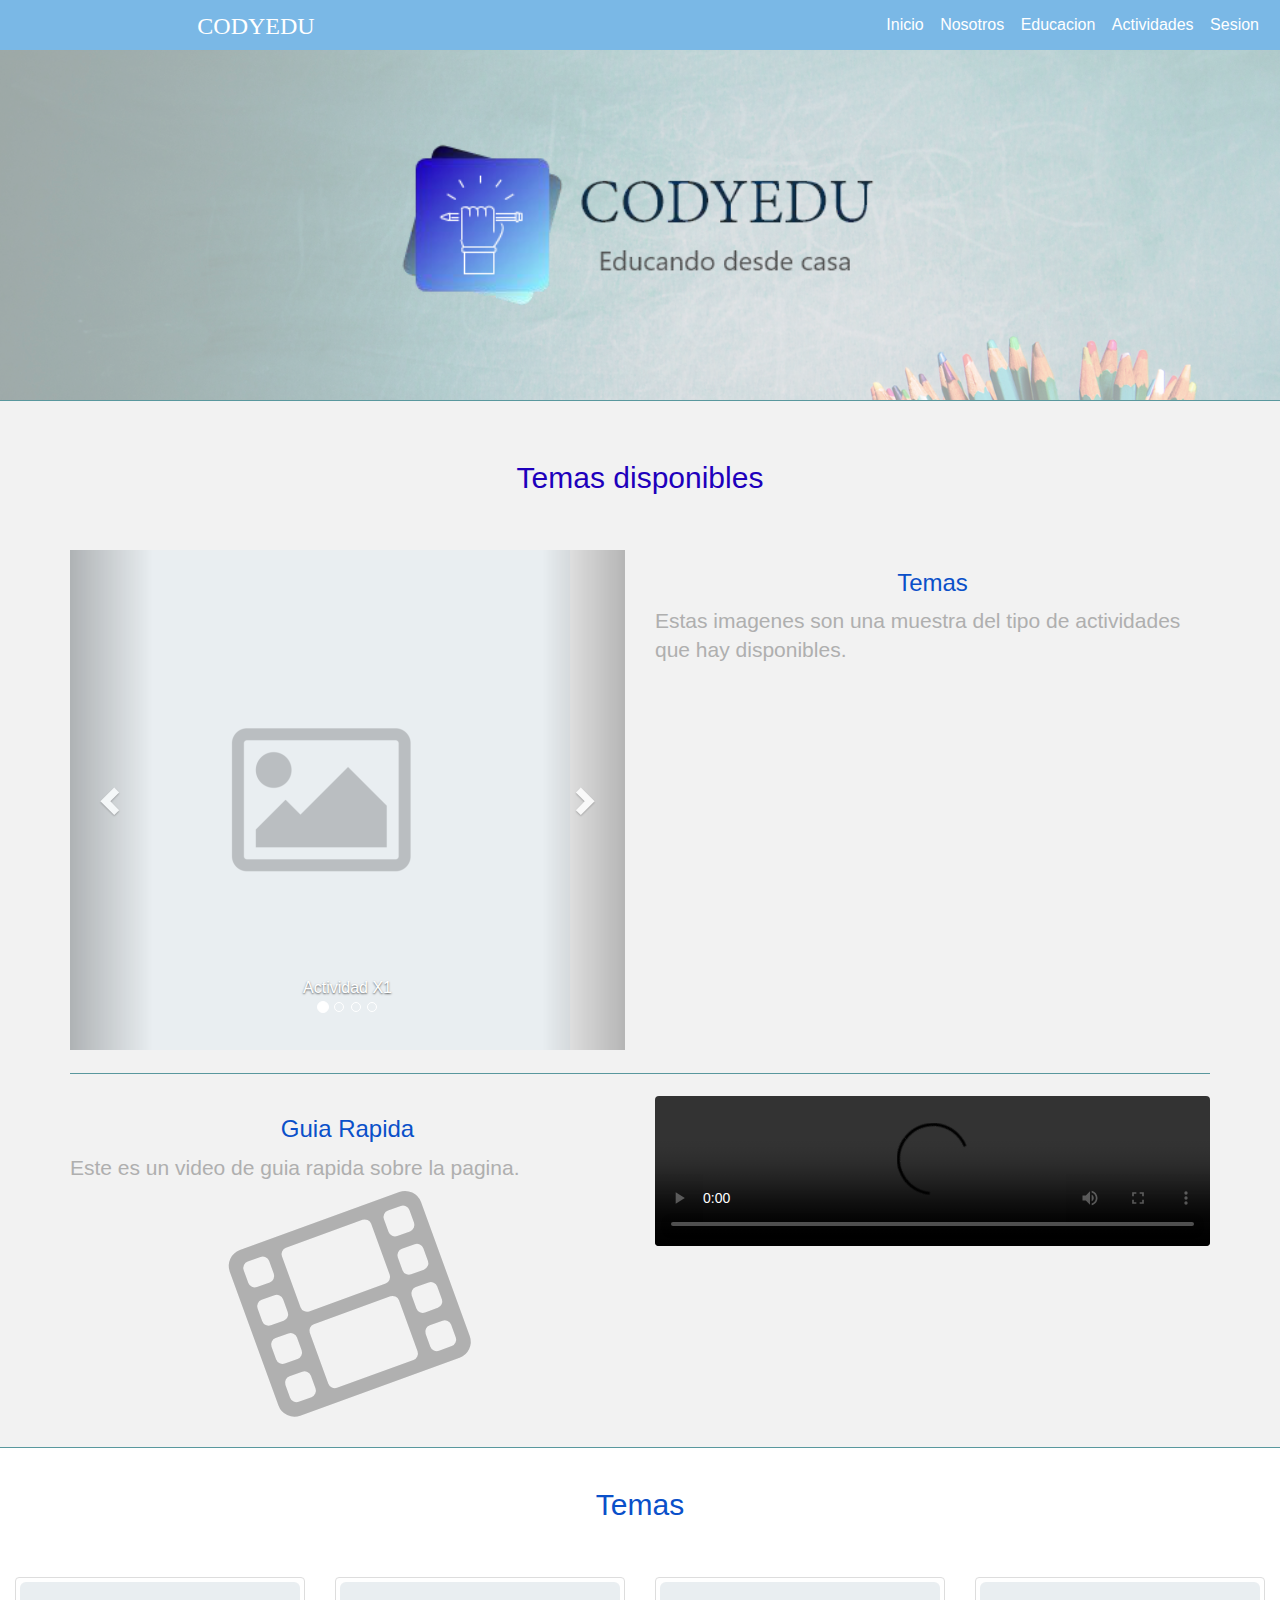
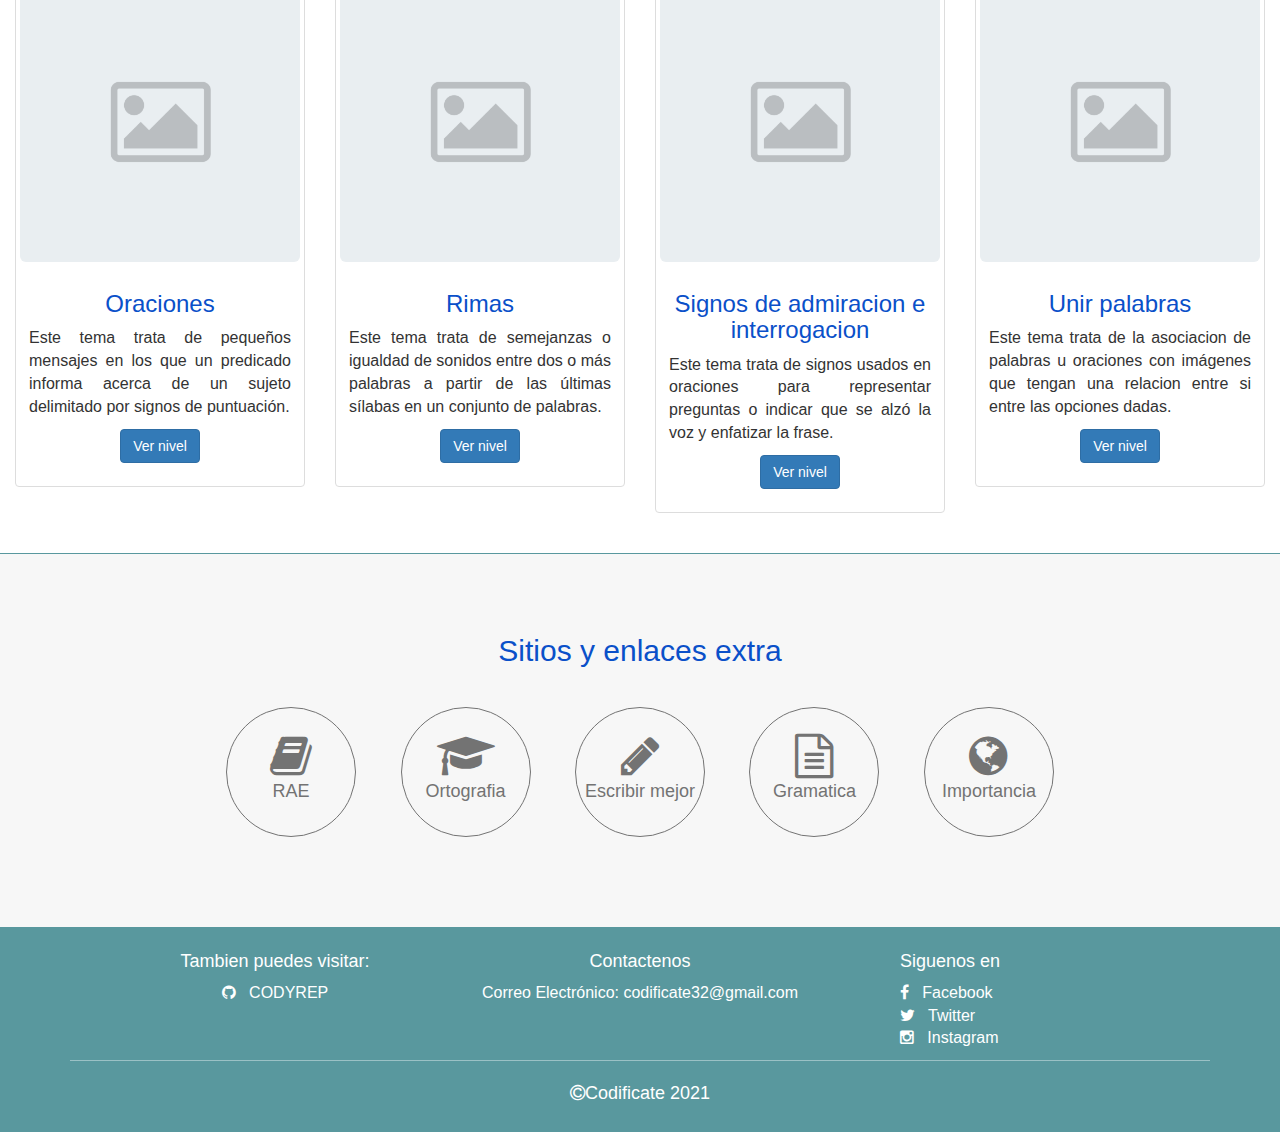
==== commit 7b15ce55: "." ====
--- a/index.html
+++ b/index.html
@@ -27,7 +27,7 @@
 			<span class="hidden-xs hidden-sm" ID="codyeduHead">CODYEDU</span>
 		</div>
 		<!--======================================== Links de navegación ========================================-->
-		<nav class="full-reset navigation">
+		<nav class="full-reset navigation" id="navHead">
 			<ul class="full-reset list-unstyled">
 				<li><a href="index.html">Inicio</a></li>
 				<li><a href="nosotros.html">Nosotros</a></li>
@@ -72,7 +72,7 @@
 			<i class="fa fa-times-circle btm-mega-menu close-mega-menu fa-2x"></i>
 		</div>-->
 		<!--======================================== Boton menu mobil ========================================-->
-		<a href="#" class=" hidden-sm hidden-md hidden-lg pull-right button-menu-mobile show-close-menu-m"><i class="fa fa-ellipsis-v"></i></a>
+		<a  href="#" class=" hidden-sm hidden-md hidden-lg pull-right button-menu-mobile show-close-menu-m"><i class="fa fa-ellipsis-v" style="color: #0A50C9"></i></a>
 	</header>
 	<!--======================================== Logo & Lema ========================================-->
 	<section class="full-reset font-cover" style="background-image: url(assets/img/font-index3.jpg);">
@@ -90,13 +90,13 @@
 	<!--======================================== Video corto & carrusel========================================-->
 	<section class="full-reset" style="background-color: rgb(242, 242, 242); padding: 40px 0;">
 		<div class="container">
-			<h2 class="text-center titles">Temas disponibles</h2>
+			<h2 class="text-center titles" style="color: #1E00BC">Temas disponibles</h2>
 			<br><br>
 			<!--======================================== Carrusel ========================================-->
 			<div class="row">
 				<div class="col-xs-12 col-sm-6 col-sm-push-6">
 					<h3 class="text-center titles">Temas</h3>
-					<p class="lead">Estas imagenes son una muestra del tipo de actividades que hay disponibles.
+					<p class="lead" style="color: #AFAFAF">Estas imagenes son una muestra del tipo de actividades que hay disponibles.
 					</p>
 				</div>
 				<div class="col-xs-12 col-sm-6 col-sm-pull-6">
@@ -106,6 +106,7 @@
 					    <li data-target="#slider-ins" data-slide-to="0" class="active"></li>
 					    <li data-target="#slider-ins" data-slide-to="1"></li>
 					    <li data-target="#slider-ins" data-slide-to="2"></li>
+						  <li data-target="#slider-ins" data-slide-to="3"></li>
 					  </ol>
 
 					  <!-- Imagenes -->
@@ -186,7 +187,8 @@
 				      <img src="assets/gallery/default.png" alt="IMG" class="img-responsive img-rounded">
 				      <div class="caption">
 				        <h3 class="text-center">Oraciones</h3>
-				        <p class="text-justify">Este tema trata de ....</p>
+				        <p class="text-justify">Este tema trata de pequeños mensajes en los que un predicado informa
+							acerca de un sujeto delimitado por signos de puntuación.</p>
 				        <p class="text-center"><a href="actividades.html#b-nivel1" class="btn btn-primary" role="button">Ver nivel</a></p>
 				      </div>
 				    </div>
@@ -197,7 +199,8 @@
 				      <img src="assets/gallery/default.png" alt="IMG" class="img-responsive img-rounded">
 				      <div class="caption">
 				        <h3 class="text-center">Rimas</h3>
-				        <p class="text-justify">Este tema trata de ....</p>
+				        <p class="text-justify">Este tema trata de semejanzas o igualdad de sonidos entre dos o más palabras
+							a partir de las últimas sílabas en un conjunto de palabras.</p>
 				        <p class="text-center"><a href="actividades.html#b-nivel2" class="btn btn-primary" role="button">Ver nivel</a></p>
 				      </div>
 				    </div>
@@ -208,7 +211,8 @@
 				      <img src="assets/gallery/default.png" alt="IMG" class="img-responsive img-rounded">
 				      <div class="caption">
 				        <h3 class="text-center">Signos de admiracion e interrogacion</h3>
-				        <p class="text-justify">Este tema trata de ....</p>
+				        <p class="text-justify">Este tema trata de signos usados en oraciones para representar preguntas o
+							indicar que se alzó la voz y enfatizar la frase.</p>
 				        <p class="text-center"><a href="actividades.html#b-nivel3" class="btn btn-primary" role="button">Ver nivel</a></p>
 				      </div>
 				    </div>
@@ -219,7 +223,8 @@
 						<img src="assets/gallery/default.png" alt="IMG" class="img-responsive img-rounded">
 						<div class="caption">
 							<h3 class="text-center">Unir palabras</h3>
-							<p class="text-justify">Este tema trata de ....</p>
+							<p class="text-justify">Este tema trata de la asociacion de palabras u oraciones con imágenes que tengan
+								una relacion entre si entre las opciones dadas.</p>
 							<p class="text-center"><a href="actividades.html#b-nivel3" class="btn btn-primary" role="button">Ver nivel</a></p>
 						</div>
 					</div>
@@ -264,22 +269,24 @@
 		<div class="full-reset" style="padding: 15px 0;">
 			<div class="container">
 				<div class="row">
-					<div class="col-xs-12 col-sm-4">
-						<!--<h4 class="titles text-center">Visitenos en</h4>
-						<p class="text-center">Lorem ipsum dolor sit amet, consectetur adipisicing elit.</p>-->
-					</div>
-					<div class="col-xs-12 col-sm-4">
-						<h4 class="titles text-center">Contactenos</h4>
-						<p class="text-center">Correo Electrónico: correo@gmail.com</p>
-					</div>
-					<!--<div class="col-xs-12 col-sm-4">
+					<div class="col-xs-12 col-sm-4" style="text-align: center;">
+						<h4 class="titles subtitles-footer">Tambien puedes visitar:</h4>
+						<ul class="list-unstyled links-footer" >
+							<li style="text-align: center"><a href="https://dionisiosatiro.github.io/4IV8_Proyecto_Aula_Equipo6_Codyrep/" class="open-link-newTab"><i class="fa fa-github"></i> &nbsp; CODYREP</a></li>
+							</ul>
+					</div>
+					<div class="col-xs-12 col-sm-4">
+						<h4 class="titles text-center" style="color: white">Contactenos</h4>
+						<p class="text-center" style="color: white">Correo Electrónico: codificate32@gmail.com</p>
+					</div>
+					<div class="col-xs-12 col-sm-4" >
 						<h4 class="titles subtitles-footer">Siguenos en</h4>
 						<ul class="list-unstyled links-footer">
-							<li><a href="#!" class="open-link-newTab"><i class="fa fa-facebook"></i> &nbsp; Facebook</a></li>
-							<li><a href="#!" class="open-link-newTab"><i class="fa fa-twitter"></i> &nbsp; Twitter</a></li>
-							<li><a href="#!" class="open-link-newTab"><i class="fa fa-google-plus"></i> &nbsp; Google+</a></li>
-						</ul>
-					</div>-->
+							<li><a href="https://m.facebook.com/profile.php?id=100069448171792" class="open-link-newTab"><i class="fa fa-facebook"></i> &nbsp; Facebook</a></li>
+							<li><a href="https://twitter.com/Codificate2" class="open-link-newTab"><i class="fa fa-twitter"></i> &nbsp; Twitter</a></li>
+							<li><a href="https://instagram.com/codificate32?utm_medium=copy_link" class="open-link-newTab"><i class="fa fa-instagram"></i> &nbsp; Instagram</a></li>
+						</ul>
+					</div>
 					<div class="col-xs-12">
 						<div class="full-reset footer-copyright"><i class="fa fa-copyright"></i>Codificate 2021</div>
 					</div>
--- a/css/style.css
+++ b/css/style.css
@@ -6,7 +6,7 @@
     margin: 0;
     padding: 0;
     width: 100%;
-    font-family: 'PT Sans Narrow', sans-serif;
+    font-family: 'Lato', sans-serif;;
     font-size: 16px;
     background-color: #fff;
     position: relative;
@@ -24,13 +24,13 @@
 }
 .font-cover{
     background-color: #fff;
-    background-position: center center;
+    background-position: center;
     background-repeat: no-repeat;
     background-size: cover;
     background-attachment: fixed;
 }
 .titles{
-    font-family: 'Fjalla One', sans-serif;
+    font-family: 'Lato', sans-serif;;
 }
 .center-box{
     margin: 0 auto;
@@ -43,7 +43,7 @@
     background: transparent;
     width: 29px;
     height: auto;
-    color: #0b3a5e;
+    color: #0A50C9;
     line-height: 25px;
     font-size: 30px;
     text-align: center;
@@ -57,23 +57,26 @@
     height: 1px;
     margin: 0;
     padding: 0;
-    background-color: #0b3a5e;
+    background-color: #59989E;
 }
 .table > tbody > tr > td,
 .table > thead > tr > th{
     vertical-align: middle;
 }
 /*************** Estilos del header y nav ***************/
+#navHead{
+    background-color: #7AB8E6;
+}
 #codyeduHead{
-    font-family: codyeduHead;
+    font-family: "Times New Roman";
     size: auto;
 }
 #codyeduHeadS{
-    font-family: codyeduHead;
+    font-family: "Times New Roman";
     size: auto;
 }
 .header{
-    background-color: #0e80de;
+    background-color: #7AB8E6;
     height: 50px;
     color: #fff;
     position: relative;
@@ -112,7 +115,7 @@
 .navigation ul li a{
     position: relative;
     text-align: center;
-    color: #fff;
+    color: #FFFFFF;
     height: 50px;
     width: 100%;
     line-height: 50px;
@@ -131,7 +134,7 @@
     text-decoration: none;
 }
 .navigation ul li a:hover{
-    color: #F0F4C3;
+    color: #0A50C9;
     text-decoration: none;
 }
 .button-menu-mobile{
@@ -155,7 +158,7 @@
     position: absolute;
     top: 50px;
     left: 0;
-    background-color: rgba(0,121,107,.97);
+    background-color: #7AB8E6;
     color: #fff;
     z-index: 99999;
     border-top: 1px solid rgba(255,255,255,.5);
@@ -165,7 +168,7 @@
     transition: .4s all ease-in-out;
 }
 .mega-menu span{
-    color: #F0F4C3;
+    color: #0A50C9;
 }
 .mega-menu ul{
     padding: 10px 0 0 0;
@@ -188,7 +191,7 @@
 }
 .mega-menu ul li a:hover{
     text-decoration: none;
-    color: #FFA726;
+    color: #0A50C9;
 }
 .mega-menu ul li a:active,
 .mega-menu ul li a:focus{
@@ -199,6 +202,7 @@
     opacity: 1;
     height: auto !important;
     pointer-events: auto;
+    
 }
 .close-mega-menu{
     color: #fff !important;
@@ -211,7 +215,7 @@
 .footer{ 
     clear:both;
     color: #fff;
-    background-color: #0e80de;
+    background-color: #59989E;
     position: relative;
     height: auto;
 }
@@ -230,18 +234,24 @@
     color: #fff;
 }
 .links-footer li a:hover{
-    color: #FFCA28;
+    color: #0A50C9;
     text-decoration: none;
 }
 .links-footer li a:active,
 .links-footer li a:focus{
     outline: none;
     text-decoration: none;
-    color: #FFCA28;
+    color: #0A50C9;
 }
 /*=======================================================================================================
 =                                              Estilos index                                            =
 ========================================================================================================*/
+.lead{
+     color: #AFAFAF;
+}
+.text-center{
+    color: #0A50C9
+}
 .Logo-Ins-Index img{
     height: 100px;
     margin: 15px auto;
@@ -260,7 +270,10 @@
 #logoIndex{
     height: 200px
 }
-/************** Sitios de la institución ***************/
+/************** Nosotros ***************/
+.page-header{
+    color: #1E00BC;
+}
 .important-links-index{
     background-color: #F7F7F7; 
     padding: 60px 0;
@@ -456,7 +469,7 @@
         width: 100%;
         position: absolute;
         top: 50px;
-        background-color: #00796b;
+        background-color: #0e80de;
         border-top: 1px solid rgba(255,255,255,.2);
         pointer-events: none;
         opacity: 0;
@@ -560,4 +573,13 @@
     .logo{
         width: 40%;
     } 
+}
+/*=======================================================================================================
+=                                      Login                                                  =
+========================================================================================================*/
+
+.formularioBTN{
+    background-color: #0A50C9;
+    border-color: #3569bb;
+    color: black;
 }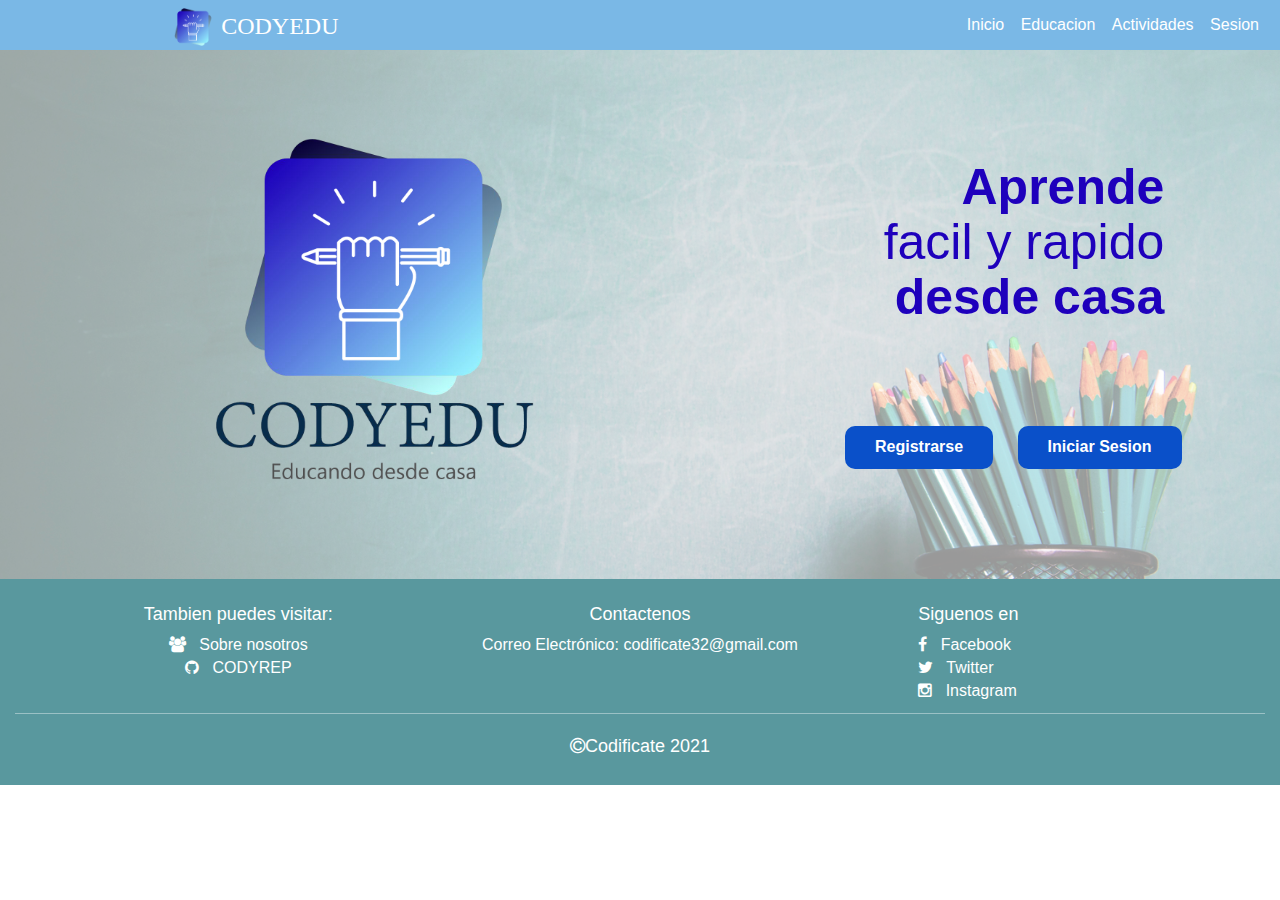
==== commit b8e0f17e: "." ====
--- a/index.html
+++ b/index.html
@@ -24,16 +24,19 @@
 		<!--======================================== Logo(Nombre INS) ========================================-->
 		<div class="full-reset logo">
 			<span class="hidden-lg hidden-md" id="codyeduHeadS">CODYEDU</span>
-			<span class="hidden-xs hidden-sm" ID="codyeduHead">CODYEDU</span>
+			<a href="index.html" id="navIcon">
+				<span class="hidden-xs hidden-sm" ID="codyeduHead" style="color: #ffffff">
+				<img src="assets/img/logoCodSolo.png" alt="Logo" style="height: 80%; padding-bottom: 2px">
+				CODYEDU</span>
+			</a>
 		</div>
 		<!--======================================== Links de navegación ========================================-->
 		<nav class="full-reset navigation" id="navHead">
 			<ul class="full-reset list-unstyled">
-				<li><a href="index.html">Inicio</a></li>
-				<li><a href="nosotros.html">Nosotros</a></li>
-				<li><a href="educacion.html">Educacion</a></li>
-				<li><a href="actividades.html">Actividades</a></li>
-				<li><a href="sesion.html">Sesion</a></li>
+				<li><a class="navList" href="home.html">Inicio</a></li>
+				<li><a class="navList" href="educacion.html">Educacion</a></li>
+				<li><a class="navList"  href="actividades.html">Actividades</a></li>
+				<li><a class="navList" href="sesion.html">Sesion</a></li>
 				<!-- <li><a href="galeria.html">Cerrar sesion</a></li> -->
 				<!--<li><a href="#" class="btm-mega-menu">Más &nbsp;<i class="fa fa-caret-down"></i></a></li>-->
 			</ul>
@@ -74,196 +77,36 @@
 		<!--======================================== Boton menu mobil ========================================-->
 		<a  href="#" class=" hidden-sm hidden-md hidden-lg pull-right button-menu-mobile show-close-menu-m"><i class="fa fa-ellipsis-v" style="color: #0A50C9"></i></a>
 	</header>
-	<!--======================================== Logo & Lema ========================================-->
+	<!--======================================== Contenido ========================================-->
 	<section class="full-reset font-cover" style="background-image: url(assets/img/font-index3.jpg);">
-		<div class="full-reset" style="height: 100%; background-color: rgba(255,255,255,.6); padding: 60px 0;">
+		<div class="full-reset" style="height: 100%; background-color: rgba(255,255,255,.6);">
 			<!--<h1 class="text-center titles">Codificate</h1>-->
-			<figure class="Logo-Ins-Index">
-				<img src="assets/img/logoCod.png" alt="Logo" class="img-responsive" id="logoIndex">
-			</figure>
+			<div class="row" style="margin: 0 auto;padding: 60px 0">
+				<figure class="col-md-7" style="height: 100%;padding-left: 15%;padding-right: 15%;padding-top: 2%">
+					<img src="assets/img/logoCod2.png" alt="Logo" class="img-responsive" id="logoIndex" style="height: 100%">
+				</figure>
+				<div class="col-md-5" style="height: 100%; text-align: center">
+					
+					<div style="margin: 10% 20%"><h2  style="text-align: right;color: #1E00BC; font-size: 50px;padding-top: 0"><b>Aprende</b> 
+						<br>facil y rapido<br> <b>desde casa</b></h2></div>
+					<a href="registro.html">
+						<button style="background-color: #0A50C9; border: #0A50C9; border-radius: 10px;color: white;
+					 margin: 50px 10px;padding: 10px 30px"><b>Registrarse</b></button>
+					</a>
+					<a href="sesion.html">
+						<button style="background-color: #0A50C9; border: #0A50C9; border-radius: 10px;color: white; 
+					margin: 50px 10px;padding: 10px 30px"><b>Iniciar Sesion</b></button>
+					</a>
+				</div>
+			</div>
+			
 			<!--<p class="lead text-center">
 				"Corrigiendo con diversion"
 			</p>-->
 		</div>
 	</section>
 	<div class="divider-general"></div>
-	<!--======================================== Video corto & carrusel========================================-->
-	<section class="full-reset" style="background-color: rgb(242, 242, 242); padding: 40px 0;">
-		<div class="container">
-			<h2 class="text-center titles" style="color: #1E00BC">Temas disponibles</h2>
-			<br><br>
-			<!--======================================== Carrusel ========================================-->
-			<div class="row">
-				<div class="col-xs-12 col-sm-6 col-sm-push-6">
-					<h3 class="text-center titles">Temas</h3>
-					<p class="lead" style="color: #AFAFAF">Estas imagenes son una muestra del tipo de actividades que hay disponibles.
-					</p>
-				</div>
-				<div class="col-xs-12 col-sm-6 col-sm-pull-6">
-					<div id="slider-ins" class="carousel slide" data-ride="carousel">
-					  <!-- Indicadores -->
-					  <ol class="carousel-indicators">
-					    <li data-target="#slider-ins" data-slide-to="0" class="active"></li>
-					    <li data-target="#slider-ins" data-slide-to="1"></li>
-					    <li data-target="#slider-ins" data-slide-to="2"></li>
-						  <li data-target="#slider-ins" data-slide-to="3"></li>
-					  </ol>
-
-					  <!-- Imagenes -->
-					  <div class="carousel-inner" role="listbox">
-						
-						<!-- Primera imagen -->
-					    <div class="item active">
-					      <img src="assets/gallery/default.png" alt="Default">
-					      <div class="carousel-caption">
-					        Actividad X1
-					      </div>
-					    </div>
-						
-						<!-- Segunda imagen -->
-					    <div class="item">
-					      <img src="assets/gallery/default.png" alt="Default">
-					      <div class="carousel-caption">
-							  Actividad X2
-					      </div>
-					    </div>
-						
-						<!-- Tercera imagen -->
-					    <div class="item">
-					      <img src="assets/gallery/default.png" alt="Default">
-					      <div class="carousel-caption">
-							  Actividad X3
-					      </div>
-					    </div>
-
-						  <div class="item">
-							  <img src="assets/gallery/default.png" alt="Default">
-							  <div class="carousel-caption">
-								  Actividad X4
-							  </div>
-						  </div>
-					  </div>
-
-					  <!-- Controles -->
-					  <a class="left carousel-control" href="#slider-ins" role="button" data-slide="prev">
-					    <span class="glyphicon glyphicon-chevron-left" aria-hidden="true"></span>
-					    <span class="sr-only">Previous</span>
-					  </a>
-					  <a class="right carousel-control" href="#slider-ins" role="button" data-slide="next">
-					    <span class="glyphicon glyphicon-chevron-right" aria-hidden="true"></span>
-					    <span class="sr-only">Next</span>
-					  </a>
-					</div>
-				</div>
-			</div>
-			<br>
-			<div class="divider-general"></div>
-			<br>
-			<!--======================================== Video ========================================-->
-			<div class="row">
-				<div class="col-xs-12 col-sm-6">
-					<h3 class="text-center titles">Guia Rapida</h3>
-					<p class="lead">Este es un video de guia rapida sobre la pagina.</p>
-					<i class="fa fa-film icon-index hidden-xs hidden-sm"></i>
-				</div>
-				<div class="col-xs-12 col-sm-6">
-					<video controls>
-						<source src="assets/video/intro.mp4" type="video/mp4">
-					</video>
-				</div>
-			</div>
-		</div>
-	</section>
-	<div class="divider-general"></div>
-	<!--======================================== Acontecer institucional ========================================-->
-	<section class="events-ins">
-		<div class="container-fluid">
-			<h2 class="text-center titles">Temas</h2>
-			<br><br>
-			<div class="row">
-				<!--======================================== Articulo 1 ========================================-->
-				<article class="col-xs-12 col-sm-6 col-md-3">
-					<div class="thumbnail">
-				      <img src="assets/gallery/default.png" alt="IMG" class="img-responsive img-rounded">
-				      <div class="caption">
-				        <h3 class="text-center">Oraciones</h3>
-				        <p class="text-justify">Este tema trata de pequeños mensajes en los que un predicado informa
-							acerca de un sujeto delimitado por signos de puntuación.</p>
-				        <p class="text-center"><a href="actividades.html#b-nivel1" class="btn btn-primary" role="button">Ver nivel</a></p>
-				      </div>
-				    </div>
-				</article>
-				<!--======================================== Articulo 2 ========================================-->
-				<article class="col-xs-12 col-sm-6 col-md-3">
-					<div class="thumbnail">
-				      <img src="assets/gallery/default.png" alt="IMG" class="img-responsive img-rounded">
-				      <div class="caption">
-				        <h3 class="text-center">Rimas</h3>
-				        <p class="text-justify">Este tema trata de semejanzas o igualdad de sonidos entre dos o más palabras
-							a partir de las últimas sílabas en un conjunto de palabras.</p>
-				        <p class="text-center"><a href="actividades.html#b-nivel2" class="btn btn-primary" role="button">Ver nivel</a></p>
-				      </div>
-				    </div>
-				</article>
-				<!--======================================== Articulo 3 ========================================-->
-				<article class="col-xs-12 col-sm-6 col-md-3">
-					<div class="thumbnail">
-				      <img src="assets/gallery/default.png" alt="IMG" class="img-responsive img-rounded">
-				      <div class="caption">
-				        <h3 class="text-center">Signos de admiracion e interrogacion</h3>
-				        <p class="text-justify">Este tema trata de signos usados en oraciones para representar preguntas o
-							indicar que se alzó la voz y enfatizar la frase.</p>
-				        <p class="text-center"><a href="actividades.html#b-nivel3" class="btn btn-primary" role="button">Ver nivel</a></p>
-				      </div>
-				    </div>
-				</article>
-				<!--======================================== Articulo 4 ========================================-->
-				<article class="col-xs-12 col-sm-6 col-md-3">
-					<div class="thumbnail">
-						<img src="assets/gallery/default.png" alt="IMG" class="img-responsive img-rounded">
-						<div class="caption">
-							<h3 class="text-center">Unir palabras</h3>
-							<p class="text-justify">Este tema trata de la asociacion de palabras u oraciones con imágenes que tengan
-								una relacion entre si entre las opciones dadas.</p>
-							<p class="text-center"><a href="actividades.html#b-nivel3" class="btn btn-primary" role="button">Ver nivel</a></p>
-						</div>
-					</div>
-				</article>
-			</div>
-		</div>
-	</section>
-	<div class="divider-general"></div>
-	<!--======================================== Enlaces importantes ========================================-->
-	<section class="text-center important-links-index">
-		<h2 class="titles">Sitios y enlaces extra</h2>
-
-		<a href="https://www.rae.es/obras-academicas/gramatica" class="open-link-newTab">
-			<i class="fa fa-book"></i>
-			<p>RAE</p>
-		</a>
-
 	
-
-		<a href="https://educrea.cl/10-consejos-mejorar-la-ortografia/" class="open-link-newTab">
-			<i class="fa fa-graduation-cap"></i>
-			<p>Ortografia</p>
-		</a>
-
-		<a href="https://www.superprof.mx/blog/aprender-a-escribir-mejor-en-espanol/" class="open-link-newTab">
-			<i class="fa fa-pencil"></i>
-			<p>Escribir mejor</p>
-		</a>
-
-		<a href="https://vhlblog.vistahigherlearning.com/importancia-de-la-gramatica.html" class="open-link-newTab">
-			<i class="fa fa-file-text-o"></i>
-			<p>Gramatica</p>
-		</a>
-
-		<a href="https://www.importancia.org/ortografia.php" class="open-link-newTab">
-			<i class="fa fa-globe"></i>
-			<p>Importancia</p>
-		</a>
-	</section>
 	<!--======================================== Pie de pagina ========================================-->
 	<footer class="full-reset footer">
 		<div class="full-reset" style="padding: 15px 0;">
@@ -271,9 +114,10 @@
 				<div class="row">
 					<div class="col-xs-12 col-sm-4" style="text-align: center;">
 						<h4 class="titles subtitles-footer">Tambien puedes visitar:</h4>
-						<ul class="list-unstyled links-footer" >
+						<ul class="list-unstyled links-footer">
+							<li><a href="nosotros.html"><i class="fa fa-users"></i> &nbsp; Sobre nosotros</a></li>
 							<li style="text-align: center"><a href="https://dionisiosatiro.github.io/4IV8_Proyecto_Aula_Equipo6_Codyrep/" class="open-link-newTab"><i class="fa fa-github"></i> &nbsp; CODYREP</a></li>
-							</ul>
+						</ul>
 					</div>
 					<div class="col-xs-12 col-sm-4">
 						<h4 class="titles text-center" style="color: white">Contactenos</h4>
--- a/css/style.css
+++ b/css/style.css
@@ -64,6 +64,9 @@
     vertical-align: middle;
 }
 /*************** Estilos del header y nav ***************/
+.navList{
+    color: white;
+}
 #navHead{
     background-color: #7AB8E6;
 }
@@ -582,4 +585,37 @@
     background-color: #0A50C9;
     border-color: #3569bb;
     color: black;
+}
+/*=======================================================================================================
+=                                      bordes                                                  =
+========================================================================================================*/
+#cont1{
+    height: auto; width: auto;padding: 40px 0;margin-right: 12%;margin-left: 12%;
+}
+#cont1-2{
+    height: auto;width: auto;
+}
+#cont1-3{
+    height: auto; width: auto;padding: 40px 0;margin-right: 12%;margin-left: 12%;
+}
+#cont1-4{
+    height: auto;width: auto;
+}
+#cont1-5{
+     height: auto; width: auto;padding: 40px 0;margin-right: 12%;margin-left: 12%;
+}
+.apoyFilesContainer{
+     height: auto; width: auto;padding: 40px 0;margin-right: 12%;margin-left: 12%;
+}
+.container{
+    height: auto;width: auto;
+}
+.well{
+     height: auto; width: auto;padding: 40px 0;margin-right: 12%;margin-left: 12%;
+}
+.panel-primary{
+    margin-right: 12%;margin-left: 12%;
+}
+.reseñaHistorica{
+   margin-right: 12%;margin-left: 12%;
 }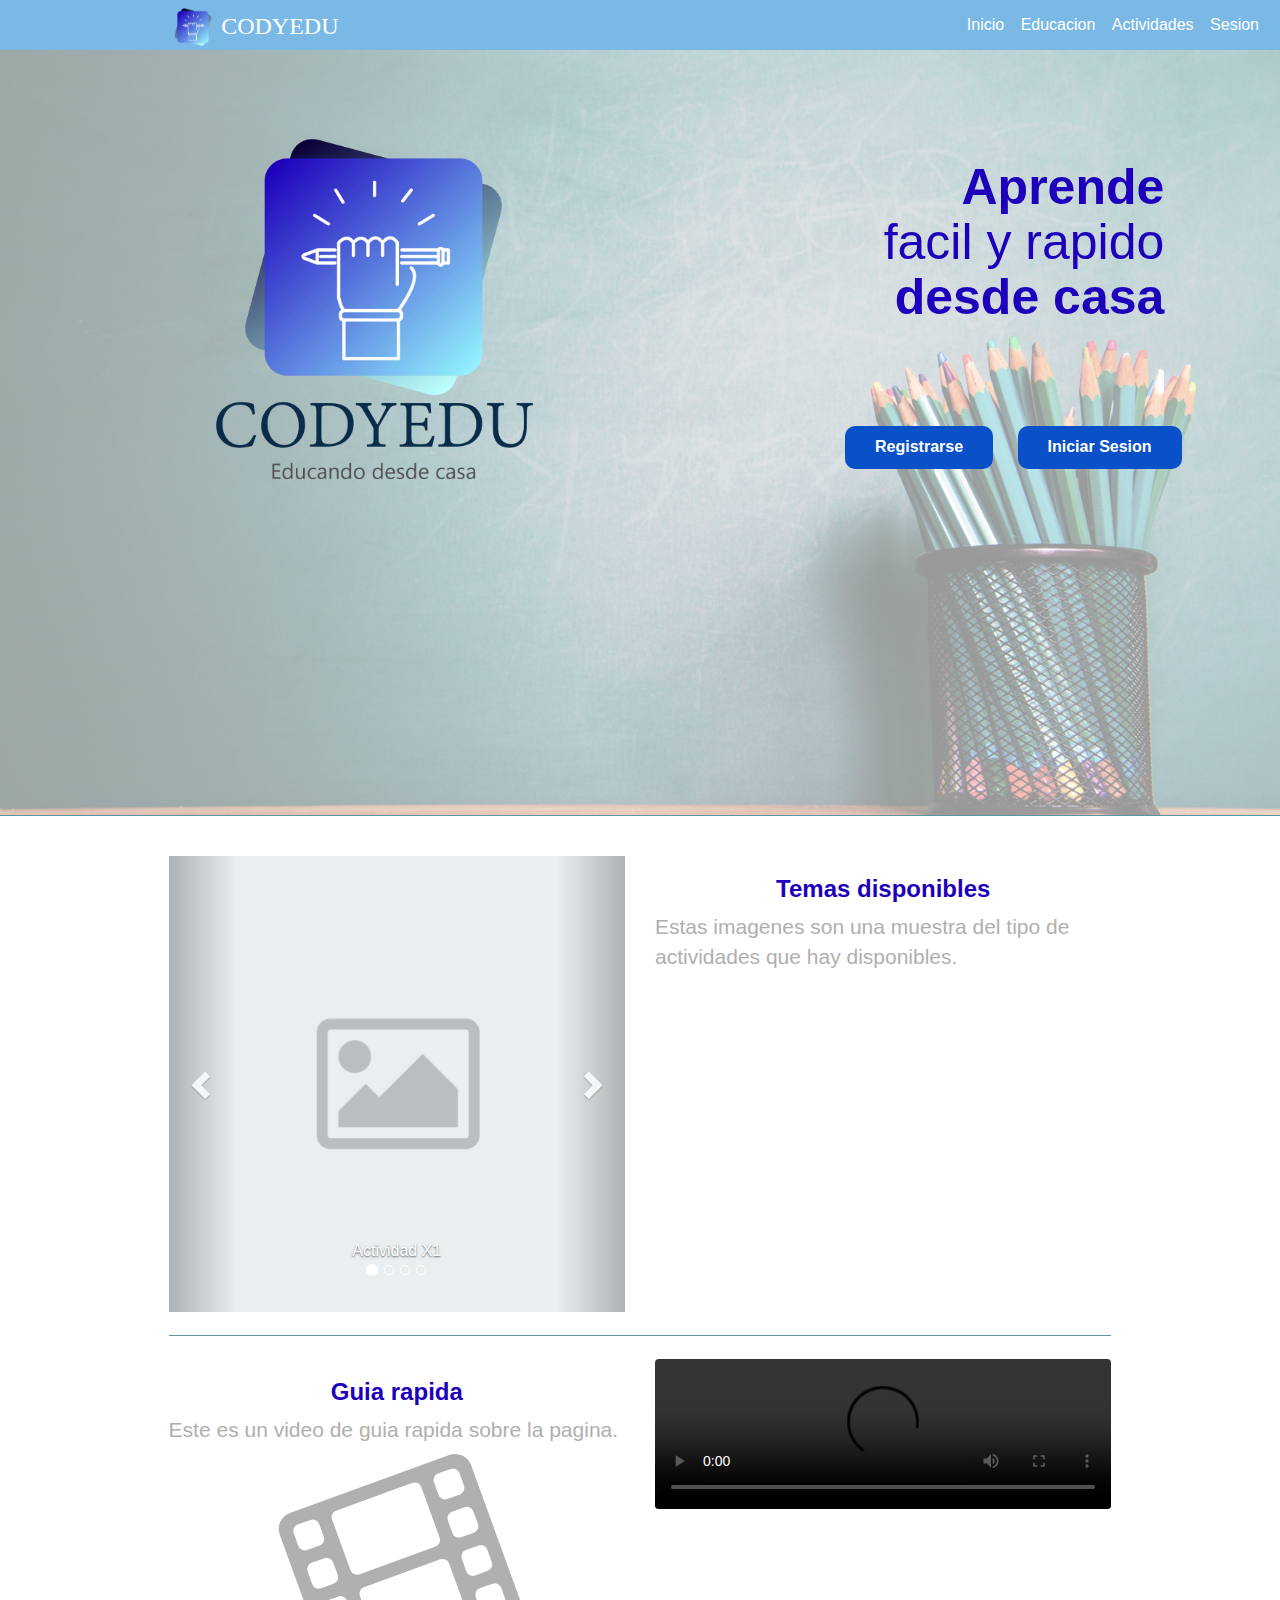
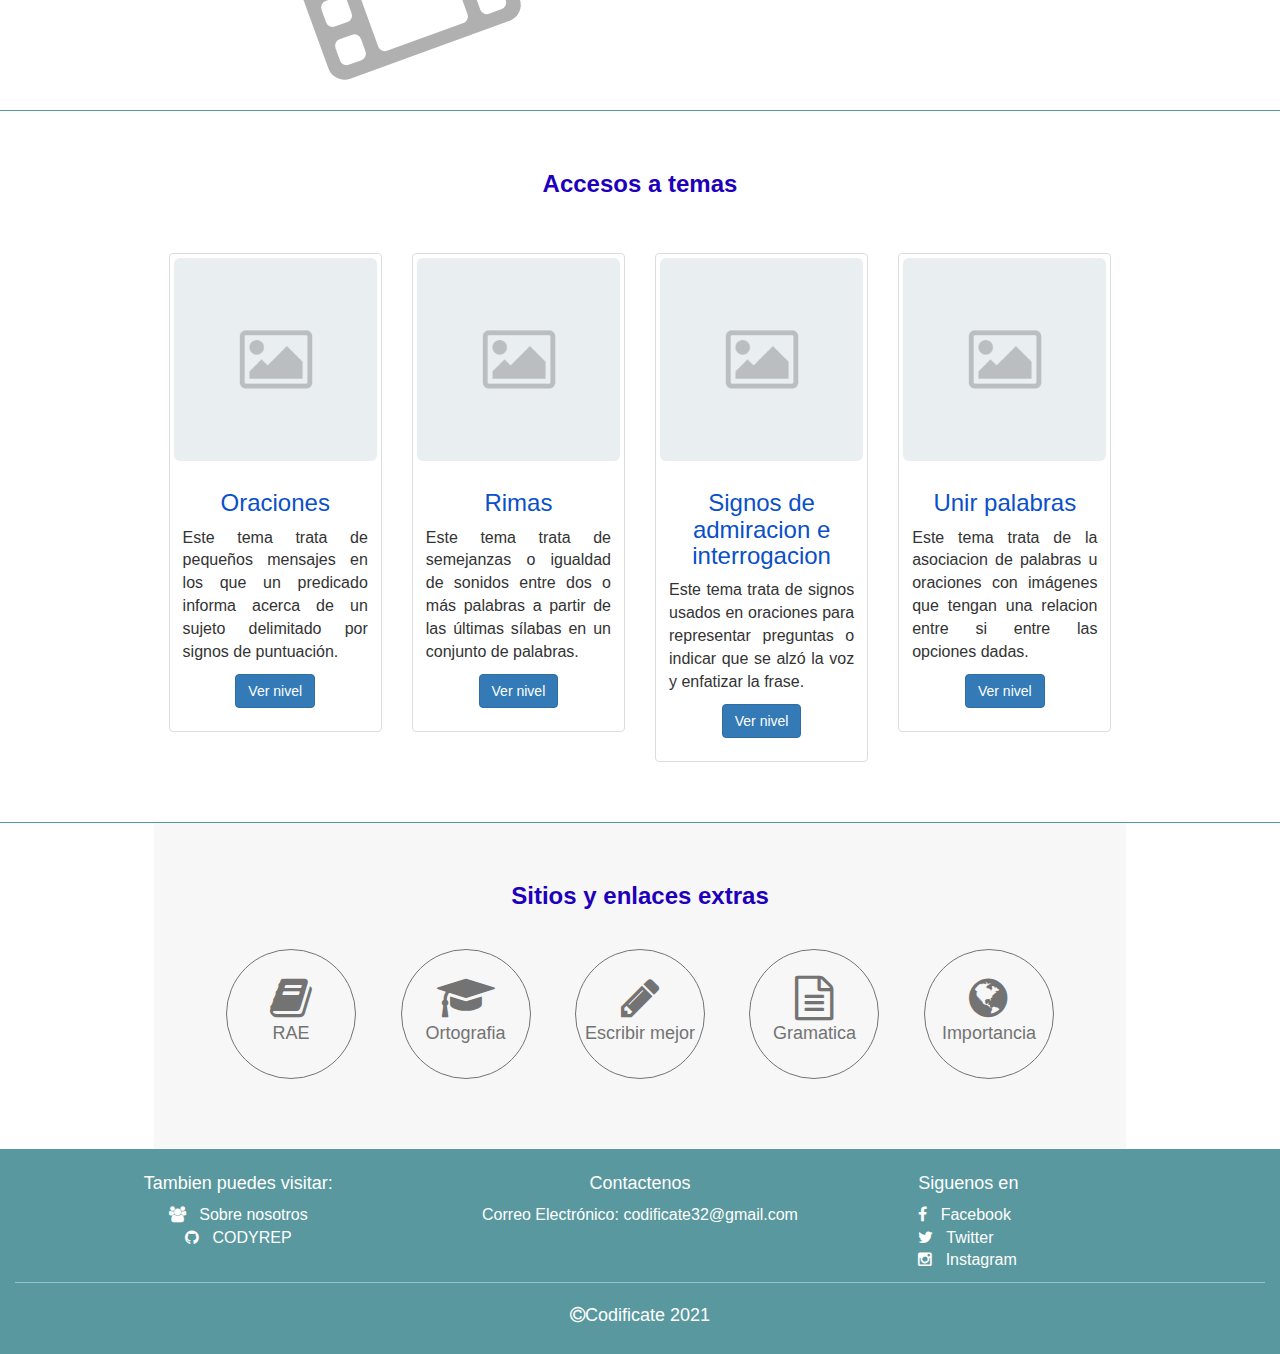
==== commit a67934bf: "." ====
--- a/index.html
+++ b/index.html
@@ -17,126 +17,259 @@
 	<script src="js/main.js"></script>
 </head>
 <body>
-	<!--======================================== Boton ir arriba ========================================-->
-	<i class="btn-up fa fa-arrow-circle-o-up hidden-xs"></i>
-	<!--======================================== Navegación ========================================-->
-	<header class="full-reset header">
-		<!--======================================== Logo(Nombre INS) ========================================-->
-		<div class="full-reset logo">
-			<span class="hidden-lg hidden-md" id="codyeduHeadS">CODYEDU</span>
-			<a href="index.html" id="navIcon">
-				<span class="hidden-xs hidden-sm" ID="codyeduHead" style="color: #ffffff">
+<!--======================================== Boton ir arriba ========================================-->
+<i class="btn-up fa fa-arrow-circle-o-up hidden-xs"></i>
+<!--======================================== Navegación ========================================-->
+<header class="full-reset header">
+	<!--======================================== Logo(Nombre INS) ========================================-->
+	<div class="full-reset logo">
+		<span class="hidden-lg hidden-md" id="codyeduHeadS">CODYEDU</span>
+		<span class="hidden-xs hidden-sm navList"  ID="codyeduHead" style="color: #ffffff">
 				<img src="assets/img/logoCodSolo.png" alt="Logo" style="height: 80%; padding-bottom: 2px">
 				CODYEDU</span>
-			</a>
-		</div>
-		<!--======================================== Links de navegación ========================================-->
-		<nav class="full-reset navigation" id="navHead">
-			<ul class="full-reset list-unstyled">
-				<li><a class="navList" href="home.html">Inicio</a></li>
-				<li><a class="navList" href="educacion.html">Educacion</a></li>
-				<li><a class="navList"  href="actividades.html">Actividades</a></li>
-				<li><a class="navList" href="sesion.html">Sesion</a></li>
-				<!-- <li><a href="galeria.html">Cerrar sesion</a></li> -->
-				<!--<li><a href="#" class="btm-mega-menu">Más &nbsp;<i class="fa fa-caret-down"></i></a></li>-->
-			</ul>
-		</nav>
-		<!--======================================== Mega menu ========================================-->
-		<!--<div class="full-reset mega-menu">
-			<div class="container">
-				<div class="row">
-					<div class="col-xs-12 col-sm-4">
-						<span class="full-reset titles">Recursos educativos</span>
-						<ul class="list-unstyled full-reset">
-							<li><a href="#!" class="open-link-newTab"><i class="fa fa-search"></i>&nbsp; Buscar en GOOGLE</a></li>
-							<li><a href="#!" class="open-link-newTab"><i class="fa fa-graduation-cap"></i>&nbsp; Plataforma (MOODLE)</a></li>
-						</ul>
-					</div>
-					<div class="col-xs-12 col-sm-4">
-						<span class="full-reset titles">Enlaces importantes</span>
-						<ul class="list-unstyled full-reset">
-							<li><a href="#!" class="open-link-newTab"><i class="fa fa-university"></i>&nbsp; MINED</a></li>
-							<li><a href="#!"><i class="fa fa-paw"></i>&nbsp; ARA-MACAO</a></li>
-							<li><a href="#!"><i class="fa fa-globe"></i>&nbsp; JOVENES A.T.T</a></li>
-							<li><a href="#!" class="open-link-newTab"><i class="fa fa-flask"></i>&nbsp; UNIVERSIDADES</a></li>
-							<li><a href="#!" class="open-link-newTab"><i class="fa fa-gavel"></i>&nbsp; GOBIERNO</a></li>
-						</ul>
-					</div>
-					<div class="col-xs-12 col-sm-4">
-						<span class="full-reset titles">Archivos</span>
-						<ul class="list-unstyled full-reset">
-							<li><a href="#!"><i class="fa fa-star-o"></i>&nbsp; Promociones INS</a></li>
-							<li><a href="#!" class="open-link-newTab"><i class="fa fa-file-text-o"></i>&nbsp; Const. de conducta</a></li>
-							<li><a href="#!"><i class="fa fa-download"></i>&nbsp; Descargas</a></li>
-						</ul>
-					</div>
-				</div>
-			</div>
-			<i class="fa fa-times-circle btm-mega-menu close-mega-menu fa-2x"></i>
-		</div>-->
-		<!--======================================== Boton menu mobil ========================================-->
-		<a  href="#" class=" hidden-sm hidden-md hidden-lg pull-right button-menu-mobile show-close-menu-m"><i class="fa fa-ellipsis-v" style="color: #0A50C9"></i></a>
-	</header>
-	<!--======================================== Contenido ========================================-->
-	<section class="full-reset font-cover" style="background-image: url(assets/img/font-index3.jpg);">
-		<div class="full-reset" style="height: 100%; background-color: rgba(255,255,255,.6);">
-			<!--<h1 class="text-center titles">Codificate</h1>-->
-			<div class="row" style="margin: 0 auto;padding: 60px 0">
-				<figure class="col-md-7" style="height: 100%;padding-left: 15%;padding-right: 15%;padding-top: 2%">
-					<img src="assets/img/logoCod2.png" alt="Logo" class="img-responsive" id="logoIndex" style="height: 100%">
-				</figure>
-				<div class="col-md-5" style="height: 100%; text-align: center">
-					
-					<div style="margin: 10% 20%"><h2  style="text-align: right;color: #1E00BC; font-size: 50px;padding-top: 0"><b>Aprende</b> 
-						<br>facil y rapido<br> <b>desde casa</b></h2></div>
-					<a href="registro.html">
-						<button style="background-color: #0A50C9; border: #0A50C9; border-radius: 10px;color: white;
+	</div>
+	<!--======================================== Links de navegación ========================================-->
+	<nav class="full-reset navigation" id="navHead">
+		<ul class="full-reset list-unstyled">
+			<li><a class="navList" href="index.html">Inicio</a></li>
+			<li><a class="navList" href="educacion.html">Educacion</a></li>
+			<li><a class="navList"  href="actividades.html">Actividades</a></li>
+			<li><a class="navList" href="sesion.html">Sesion</a></li>
+		</ul>
+	</nav>
+	<!--======================================== Boton menu mobil ========================================-->
+	<a  href="#" class=" hidden-sm hidden-md hidden-lg pull-right button-menu-mobile show-close-menu-m"><i class="fa fa-ellipsis-v" style="color: #0A50C9"></i></a>
+</header>
+<!--======================================== Logo & Lema ========================================-->
+<section class="full-reset font-cover" style="background-image: url(assets/img/font-index3.jpg);height: 85%">
+	<div class="full-reset" style="height: 100%; background-color: rgba(255,255,255,.6);">
+		<!--<h1 class="text-center titles">Codificate</h1>-->
+		<div class="row" style="margin: 0 auto;padding: 60px 0">
+			<figure class="col-md-7" style="height: 100%;padding-left: 15%;padding-right: 15%;padding-top: 2%">
+				<img src="assets/img/logoCod2.png" alt="Logo" class="img-responsive" id="logoIndex" style="height: 100%">
+			</figure>
+			<div class="col-md-5" style="height: 100%; text-align: center">
+
+				<div style="margin: 10% 20%"><h2  style="text-align: right;color: #1E00BC; font-size: 50px;padding-top: 0"><b>Aprende</b>
+					<br>facil y rapido<br> <b>desde casa</b></h2></div>
+				<a href="registroDir.html">
+					<button style="background-color: #0A50C9; border: #0A50C9; border-radius: 10px;color: white;
 					 margin: 50px 10px;padding: 10px 30px"><b>Registrarse</b></button>
+				</a>
+				<a href="sesion.html">
+					<button style="background-color: #0A50C9; border: #0A50C9; border-radius: 10px;color: white; 
+					margin: 50px 10px;padding: 10px 30px"><b>Iniciar Sesion</b></button>
+				</a>
+			</div>
+		</div>
+	</div>
+</section>
+<div class="divider-general"></div>
+<!--======================================== Video corto & carrusel========================================-->
+<section class="full-reset" id="cont1">
+	<div class="container" id="cont1-2">
+		<!--======================================== Carrusel ========================================-->
+		<div class="row">
+			<div class="col-xs-12 col-sm-6 col-sm-push-6">
+				<h3 class="text-center titles" style="color: #1E00BC"><b>Temas disponibles</b></h3>
+				<p class="lead" style="color: #AFAFAF">Estas imagenes son una muestra del tipo de actividades que hay disponibles.
+				</p>
+			</div>
+			<div class="col-xs-12 col-sm-6 col-sm-pull-6">
+				<div id="slider-ins" class="carousel slide" data-ride="carousel">
+					<!-- Indicadores -->
+					<ol class="carousel-indicators">
+						<li data-target="#slider-ins" data-slide-to="0" class="active"></li>
+						<li data-target="#slider-ins" data-slide-to="1"></li>
+						<li data-target="#slider-ins" data-slide-to="2"></li>
+						<li data-target="#slider-ins" data-slide-to="3"></li>
+					</ol>
+
+					<!-- Imagenes -->
+					<div class="carousel-inner" role="listbox">
+
+						<!-- Primera imagen -->
+						<div class="item active">
+							<img src="assets/gallery/default.png" alt="Default">
+							<div class="carousel-caption">
+								Actividad X1
+							</div>
+						</div>
+
+						<!-- Segunda imagen -->
+						<div class="item">
+							<img src="assets/gallery/default.png" alt="Default">
+							<div class="carousel-caption">
+								Actividad X2
+							</div>
+						</div>
+
+						<!-- Tercera imagen -->
+						<div class="item">
+							<img src="assets/gallery/default.png" alt="Default">
+							<div class="carousel-caption">
+								Actividad X3
+							</div>
+						</div>
+						<!-- Cuarta imagen -->
+						<div class="item">
+							<img src="assets/gallery/default.png" alt="Default">
+							<div class="carousel-caption">
+								Actividad X4
+							</div>
+						</div>
+					</div>
+
+					<!-- Controles -->
+					<a class="left carousel-control" href="#slider-ins" role="button" data-slide="prev">
+						<span class="glyphicon glyphicon-chevron-left" aria-hidden="true"></span>
+						<span class="sr-only">Previous</span>
 					</a>
-					<a href="sesion.html">
-						<button style="background-color: #0A50C9; border: #0A50C9; border-radius: 10px;color: white; 
-					margin: 50px 10px;padding: 10px 30px"><b>Iniciar Sesion</b></button>
+					<a class="right carousel-control" href="#slider-ins" role="button" data-slide="next">
+						<span class="glyphicon glyphicon-chevron-right" aria-hidden="true"></span>
+						<span class="sr-only">Next</span>
 					</a>
 				</div>
 			</div>
-			
-			<!--<p class="lead text-center">
-				"Corrigiendo con diversion"
-			</p>-->
-		</div>
-	</section>
-	<div class="divider-general"></div>
-	
-	<!--======================================== Pie de pagina ========================================-->
-	<footer class="full-reset footer">
-		<div class="full-reset" style="padding: 15px 0;">
-			<div class="container">
-				<div class="row">
-					<div class="col-xs-12 col-sm-4" style="text-align: center;">
-						<h4 class="titles subtitles-footer">Tambien puedes visitar:</h4>
-						<ul class="list-unstyled links-footer">
-							<li><a href="nosotros.html"><i class="fa fa-users"></i> &nbsp; Sobre nosotros</a></li>
-							<li style="text-align: center"><a href="https://dionisiosatiro.github.io/4IV8_Proyecto_Aula_Equipo6_Codyrep/" class="open-link-newTab"><i class="fa fa-github"></i> &nbsp; CODYREP</a></li>
-						</ul>
-					</div>
-					<div class="col-xs-12 col-sm-4">
-						<h4 class="titles text-center" style="color: white">Contactenos</h4>
-						<p class="text-center" style="color: white">Correo Electrónico: codificate32@gmail.com</p>
-					</div>
-					<div class="col-xs-12 col-sm-4" >
-						<h4 class="titles subtitles-footer">Siguenos en</h4>
-						<ul class="list-unstyled links-footer">
-							<li><a href="https://m.facebook.com/profile.php?id=100069448171792" class="open-link-newTab"><i class="fa fa-facebook"></i> &nbsp; Facebook</a></li>
-							<li><a href="https://twitter.com/Codificate2" class="open-link-newTab"><i class="fa fa-twitter"></i> &nbsp; Twitter</a></li>
-							<li><a href="https://instagram.com/codificate32?utm_medium=copy_link" class="open-link-newTab"><i class="fa fa-instagram"></i> &nbsp; Instagram</a></li>
-						</ul>
-					</div>
-					<div class="col-xs-12">
-						<div class="full-reset footer-copyright"><i class="fa fa-copyright"></i>Codificate 2021</div>
-					</div>
-				</div>
-			</div>
-		</div>
-	</footer>
+		</div>
+		<br>
+		<div class="divider-general"></div>
+		<br>
+		<!--======================================== Video ========================================-->
+		<div class="row">
+			<div class="col-xs-12 col-sm-6">
+				<h3 class="text-center titles" style="color: #1E00BC"><b>Guia rapida</b></h3>
+				<p class="lead">Este es un video de guia rapida sobre la pagina.</p>
+				<i class="fa fa-film icon-index hidden-xs hidden-sm"></i>
+			</div>
+			<div class="col-xs-12 col-sm-6">
+				<video controls>
+					<source src="assets/video/intro.mp4" type="video/mp4">
+				</video>
+			</div>
+		</div>
+	</div>
+</section>
+<div class="divider-general"></div>
+<!--======================================== Accesos ========================================-->
+<section class="events-ins" id="cont1-3">
+	<div class="container-fluid" id="cont1-4">
+		<h3 class="text-center titles" style="color: #1E00BC"><b>Accesos a temas</b></h3>
+		<br><br>
+		<div class="row">
+			<!--======================================== Articulo 1 ========================================-->
+			<article class="col-xs-12 col-sm-6 col-md-3">
+				<div class="thumbnail">
+					<img src="assets/gallery/default.png" alt="IMG" class="img-responsive img-rounded">
+					<div class="caption">
+						<h3 class="text-center">Oraciones</h3>
+						<p class="text-justify">Este tema trata de pequeños mensajes en los que un predicado informa
+							acerca de un sujeto delimitado por signos de puntuación.</p>
+						<p class="text-center"><a href="actividades.html#oracionAct" class="btn btn-primary" role="button">Ver nivel</a></p>
+					</div>
+				</div>
+			</article>
+			<!--======================================== Articulo 2 ========================================-->
+			<article class="col-xs-12 col-sm-6 col-md-3">
+				<div class="thumbnail">
+					<img src="assets/gallery/default.png" alt="IMG" class="img-responsive img-rounded">
+					<div class="caption">
+						<h3 class="text-center">Rimas</h3>
+						<p class="text-justify">Este tema trata de semejanzas o igualdad de sonidos entre dos o más palabras
+							a partir de las últimas sílabas en un conjunto de palabras.</p>
+						<p class="text-center"><a href="actividades.html#rimasAct" class="btn btn-primary" role="button">Ver nivel</a></p>
+					</div>
+				</div>
+			</article>
+			<!--======================================== Articulo 3 ========================================-->
+			<article class="col-xs-12 col-sm-6 col-md-3">
+				<div class="thumbnail">
+					<img src="assets/gallery/default.png" alt="IMG" class="img-responsive img-rounded">
+					<div class="caption">
+						<h3 class="text-center">Signos de admiracion e interrogacion</h3>
+						<p class="text-justify">Este tema trata de signos usados en oraciones para representar preguntas o
+							indicar que se alzó la voz y enfatizar la frase.</p>
+						<p class="text-center"><a href="actividades.html#signosAct" class="btn btn-primary" role="button">Ver nivel</a></p>
+					</div>
+				</div>
+			</article>
+			<!--======================================== Articulo 4 ========================================-->
+			<article class="col-xs-12 col-sm-6 col-md-3">
+				<div class="thumbnail">
+					<img src="assets/gallery/default.png" alt="IMG" class="img-responsive img-rounded">
+					<div class="caption">
+						<h3 class="text-center">Unir palabras</h3>
+						<p class="text-justify">Este tema trata de la asociacion de palabras u oraciones con imágenes que tengan
+							una relacion entre si entre las opciones dadas.</p>
+						<p class="text-center"><a href="actividades.html#unirpalAct" class="btn btn-primary" role="button">Ver nivel</a></p>
+					</div>
+				</div>
+			</article>
+		</div>
+	</div>
+</section>
+<div class="divider-general"></div>
+<!--======================================== Enlaces importantes ========================================-->
+<section class="text-center important-links-index" id="cont1-5">
+	<h3 class="text-center titles" style="color: #1E00BC"><b>Sitios y enlaces extras</b></h3>
+
+	<a href="https://www.rae.es/obras-academicas/gramatica" class="open-link-newTab">
+		<i class="fa fa-book"></i>
+		<p>RAE</p>
+	</a>
+
+
+
+	<a href="https://educrea.cl/10-consejos-mejorar-la-ortografia/" class="open-link-newTab">
+		<i class="fa fa-graduation-cap"></i>
+		<p>Ortografia</p>
+	</a>
+
+	<a href="https://www.superprof.mx/blog/aprender-a-escribir-mejor-en-espanol/" class="open-link-newTab">
+		<i class="fa fa-pencil"></i>
+		<p>Escribir mejor</p>
+	</a>
+
+	<a href="https://vhlblog.vistahigherlearning.com/importancia-de-la-gramatica.html" class="open-link-newTab">
+		<i class="fa fa-file-text-o"></i>
+		<p>Gramatica</p>
+	</a>
+
+	<a href="https://www.importancia.org/ortografia.php" class="open-link-newTab">
+		<i class="fa fa-globe"></i>
+		<p>Importancia</p>
+	</a>
+</section>
+<!--======================================== Pie de pagina ========================================-->
+<footer class="full-reset footer">
+	<div class="full-reset" style="padding: 15px 0;">
+		<div class="container">
+			<div class="row">
+				<div class="col-xs-12 col-sm-4" style="text-align: center;">
+					<h4 class="titles subtitles-footer">Tambien puedes visitar:</h4>
+					<ul class="list-unstyled links-footer">
+						<li><a href="nosotros.html"><i class="fa fa-users"></i> &nbsp; Sobre nosotros</a></li>
+						<li style="text-align: center"><a href="https://dionisiosatiro.github.io/4IV8_Proyecto_Aula_Equipo6_Codyrep/" class="open-link-newTab"><i class="fa fa-github"></i> &nbsp; CODYREP</a></li>
+					</ul>
+				</div>
+				<div class="col-xs-12 col-sm-4">
+					<h4 class="titles text-center" style="color: white">Contactenos</h4>
+					<p class="text-center" style="color: white">Correo Electrónico: codificate32@gmail.com</p>
+				</div>
+				<div class="col-xs-12 col-sm-4" >
+					<h4 class="titles subtitles-footer">Siguenos en</h4>
+					<ul class="list-unstyled links-footer">
+						<li><a href="https://m.facebook.com/profile.php?id=100069448171792" class="open-link-newTab"><i class="fa fa-facebook"></i> &nbsp; Facebook</a></li>
+						<li><a href="https://twitter.com/Codificate2" class="open-link-newTab"><i class="fa fa-twitter"></i> &nbsp; Twitter</a></li>
+						<li><a href="https://instagram.com/codificate32?utm_medium=copy_link" class="open-link-newTab"><i class="fa fa-instagram"></i> &nbsp; Instagram</a></li>
+					</ul>
+				</div>
+				<div class="col-xs-12">
+					<div class="full-reset footer-copyright"><i class="fa fa-copyright"></i>Codificate 2021</div>
+				</div>
+			</div>
+		</div>
+	</div>
+</footer>
 </body>
 </html>